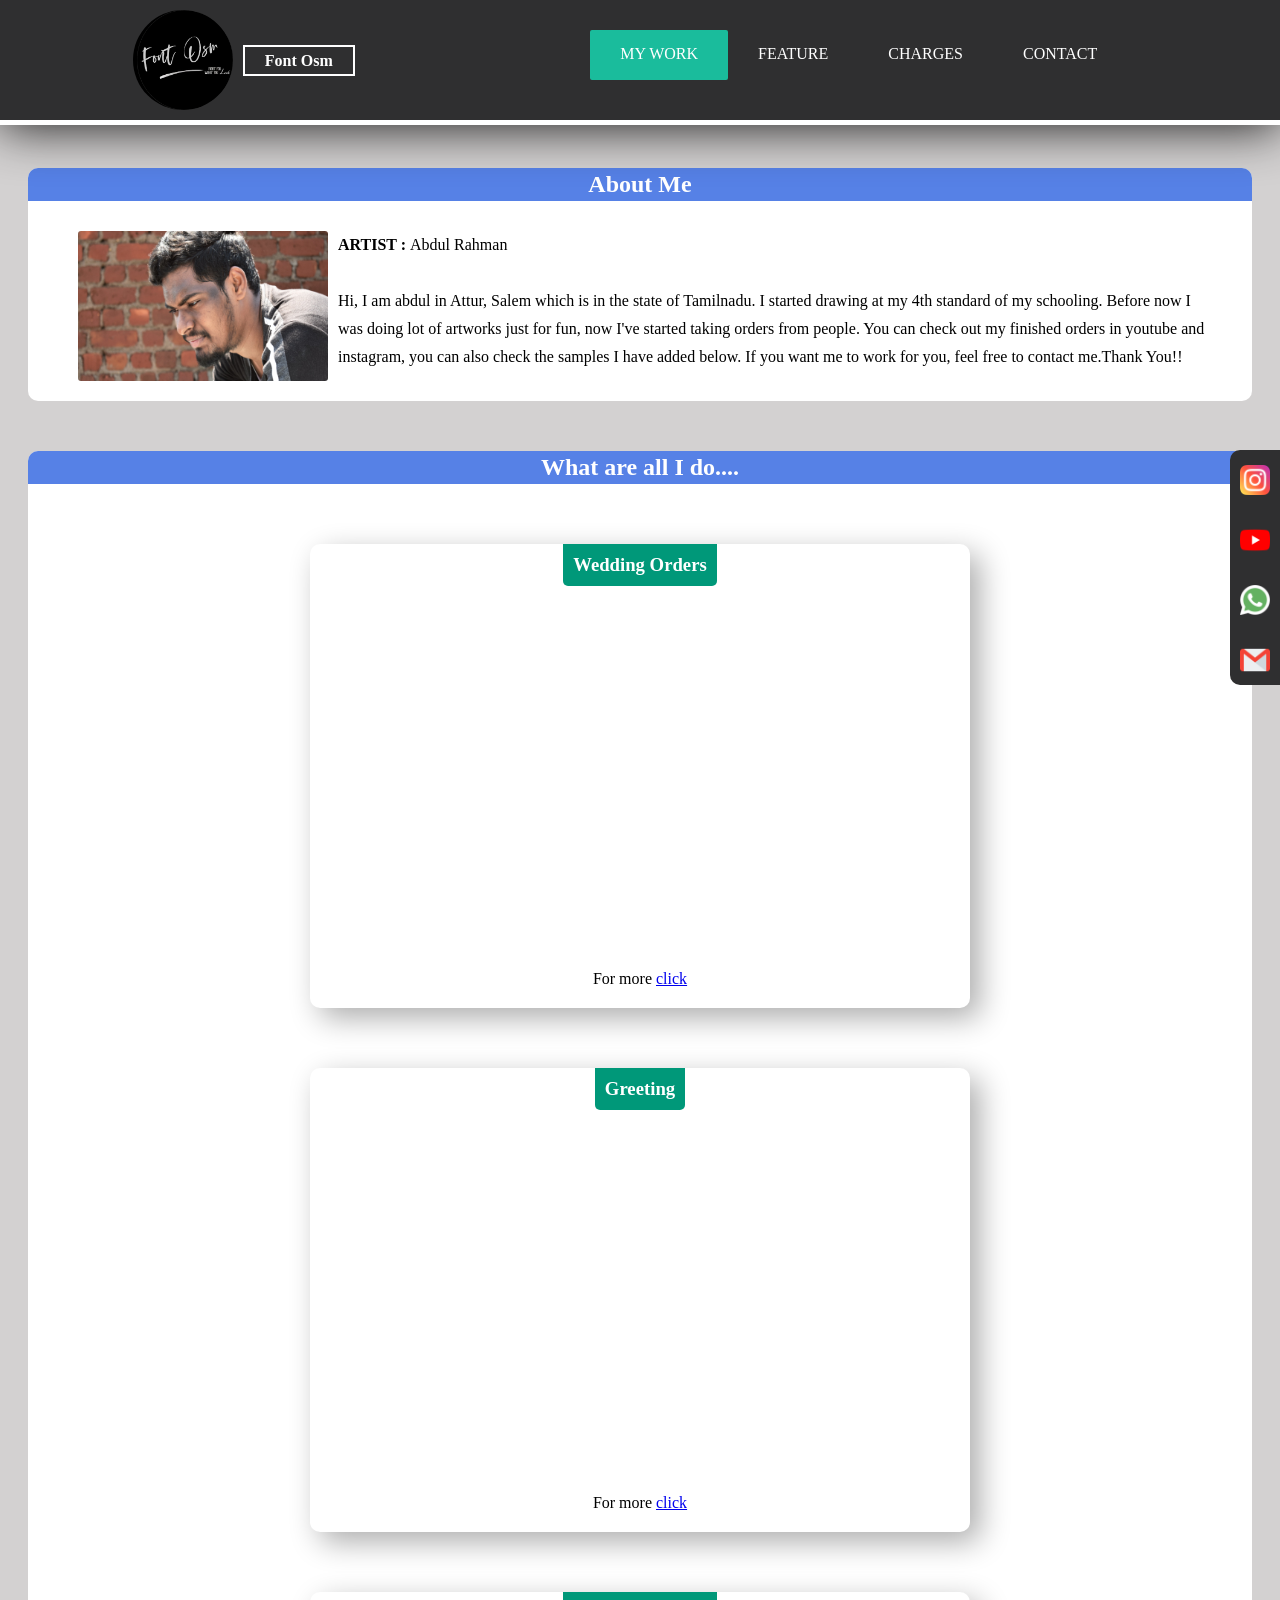
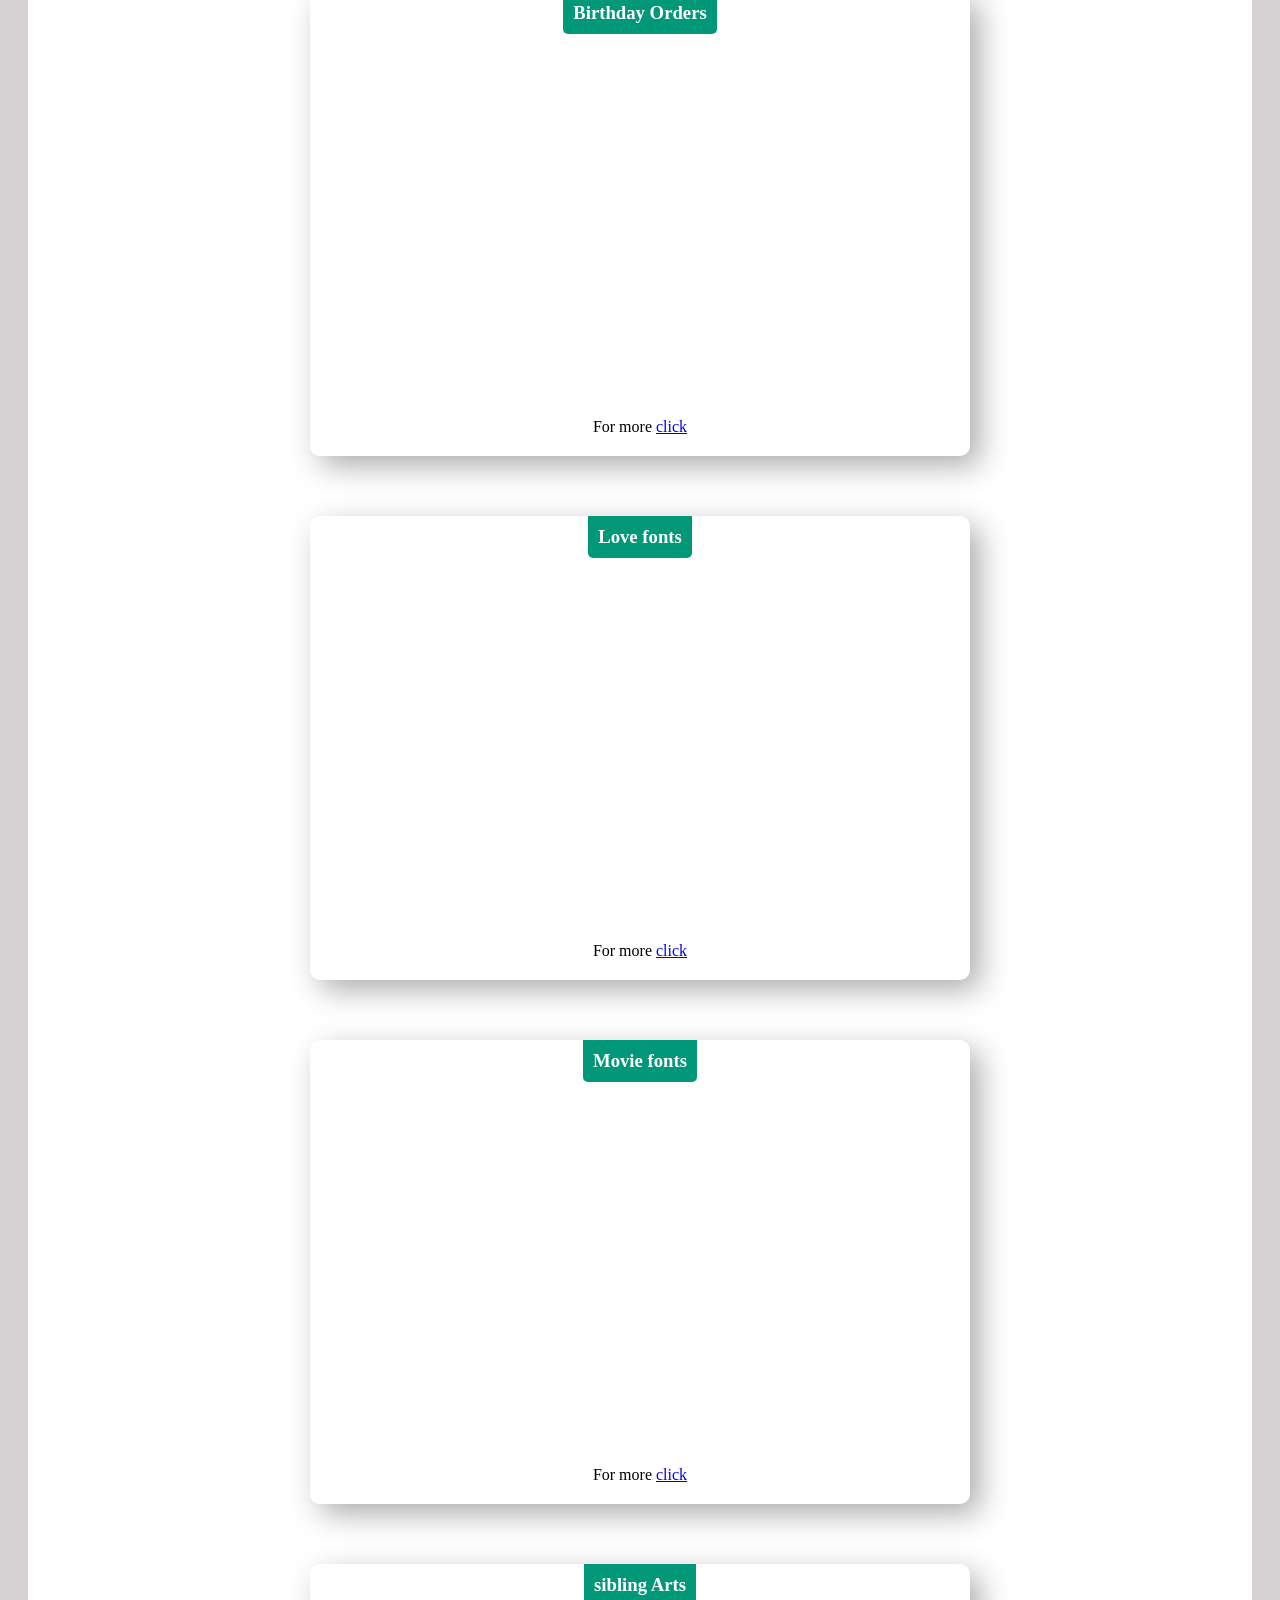
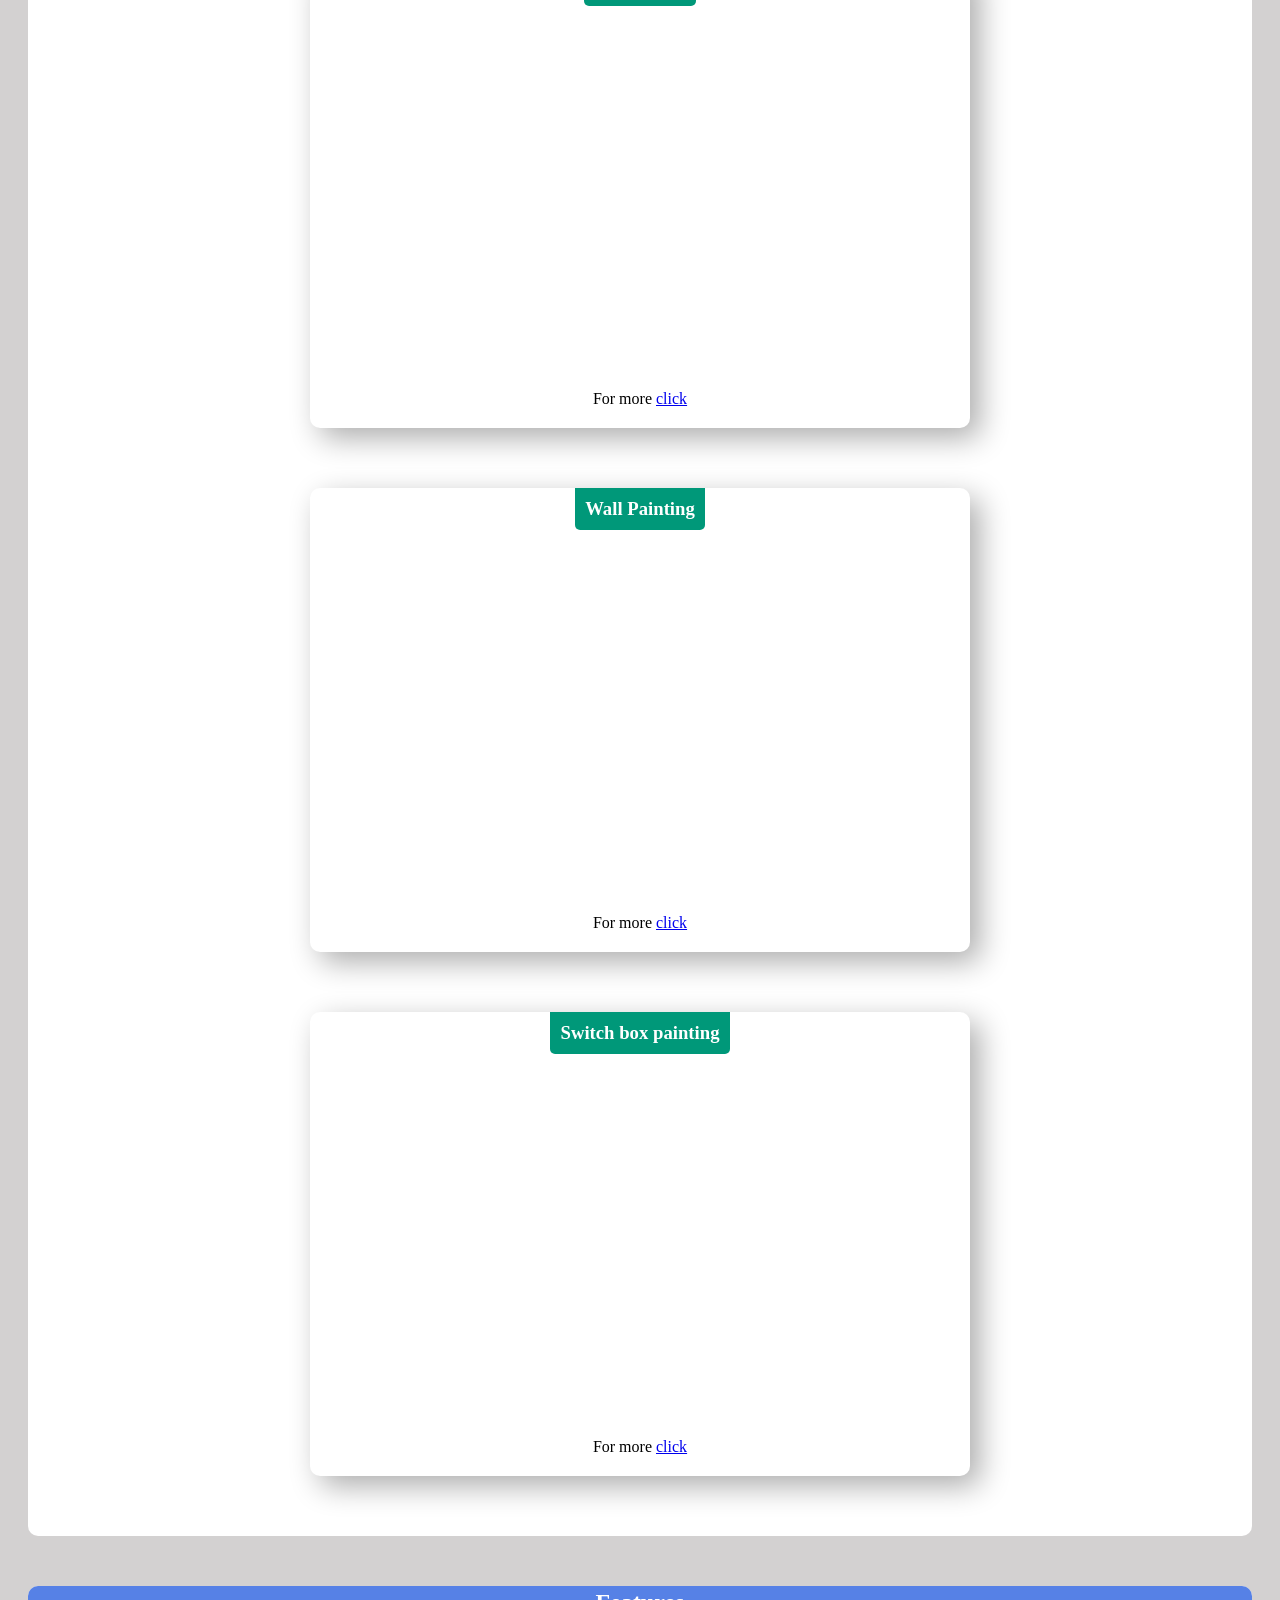
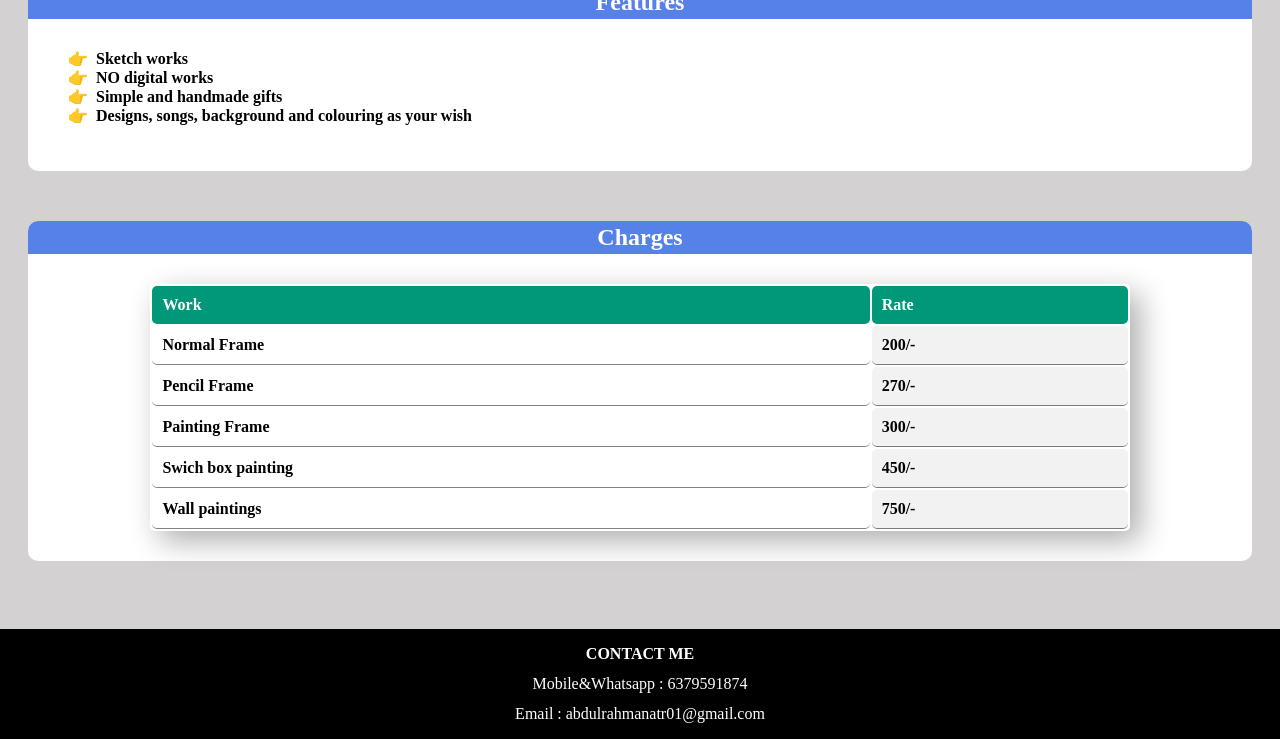
==== index.html @ 5dce62fc "rename from abdul to index" ====
<!DOCTYPE html>
<html>
<head>
	<title>Font Osm</title>
	<link rel="stylesheet" href="style.css">
	<script src="https://ajax.googleapis.com/ajax/libs/jquery/3.5.1/jquery.min.js"></script>
</head>
<body id="work">
	<div class="alert dis">
		<div>
			<span></span>
			<button>OK</button>
		</div>
	</div>
	<script>
		$(document).ready(function(){
			$(".but").click(function(e){
				$(".bc").removeClass("bc")
				$('#'+e.currentTarget.id).addClass("bc");
				window.scroll(0,findPos(document.getElementById("contact")));
			})
			$('#gmail').click(function(){
				$(".alert div span").html("Gmail :&nbsp&nbsp abdulrahmanatr01@gmail.com<br><br>Copy this !!")
				$(".alert").removeClass("dis");
			})
			$('#what').click(function(){
				$(".alert div span").html("Mobile & Whatsapp :&nbsp&nbsp 6379591874<br><br>Copy this !!")
				$(".alert").removeClass("dis");
			})
			$(".alert div button").click(function(){
				$(".alert").addClass("dis");
			})
		})
	</script>
	<div class="media">
		<a href="https://instagram.com/_font_osm?igshid=5krkzk8l59v6" target="_blank"><img src="instagram.png" alt="instagram"></a>
		<a href="https://www.youtube.com/channel/UCBvxYC9TAs7XT85_gP-Wwfg" target="_blank"><img src="youtube.png" alt="youtube"></a>
		<img id="what" src="whatsapp.png" alt="whatsapp">
		<img id="gmail" src="gmail.png" alt="gmail">
	</div>

	<header>
		<div class="logo">
			<img id="logo" src="logo.jpeg" alt="logo">
			<h1><span>Font Osm</span></h1>
		</div>
		<div class="buttons">
			<div id="bt1" class="but bc"><a href="#work">MY WORK</a></div>
			<div id="bt2" class="but"><a href="#feature">FEATURE</a>  </div>
			<div id="bt3"  class="but"><a href="#charge">CHARGES</a>  </div>
			<div id="bt4"  class="but"><a href="#contact">CONTACT</a>  </div>
		</div>
	</header>


	<main>

		<section class="aboutme">
			<h2>About Me</h2>
			<div>
					<img src="abdul (2).jpg" alt="Artist Photo">
					<p>
						<b>ARTIST : </b>Abdul Rahman <br><br>
						Hi, I am abdul in Attur, Salem which is in the state of Tamilnadu. I started drawing at my 4th standard of my schooling.
						Before now I was doing lot of artworks just for fun, now I've started taking orders from people.
						You can check out my finished orders in youtube and instagram, you can also check the samples I have added below.
						If you want me to work for you, feel free to contact me.Thank You!! 
					</p>
			</div>
		</section>
		<section >
			<h2>What are all I do....</h2>
			<div class="container">
				<div class="item">
					<h3>Wedding Orders</h3>
					<iframe width="560" height="315" src="https://www.youtube.com/embed/TEjEClNSwk4" frameborder="0" allow="accelerometer; autoplay; clipboard-write; encrypted-media; gyroscope; picture-in-picture" allowfullscreen></iframe>					
					<br><br> For more <a target="_blank" href="https://www.instagram.com/p/CEmY2ebnfob/?igshid=1swp5zm9d0su4">click</a>
				</div>
				<div class="item">
					<h3>Greeting</h3>
					<iframe width="560" height="315" src="https://www.youtube.com/embed/u_AiV2zxP-Q" frameborder="0" allow="accelerometer; autoplay; clipboard-write; encrypted-media; gyroscope; picture-in-picture" allowfullscreen></iframe>	
					<br><br> For more <a target="_blank" href="https://www.instagram.com/p/CEmY2ebnfob/?igshid=1swp5zm9d0su4">click</a>
				</div>
			</div>
			<div class="container">
				<div class="item">
					<h3>Birthday Orders</h3>
					<iframe width="560" height="315" src="https://www.youtube.com/embed/h8FqROS6c98" frameborder="0" allow="accelerometer; autoplay; clipboard-write; encrypted-media; gyroscope; picture-in-picture" allowfullscreen></iframe>					
					<br><br> For more <a target="_blank" href="https://www.instagram.com/p/CEjz1q0nkbB/?igshid=nspqopoacwvj">click</a>
				</div>
				<div class="item">
					<h3>Love fonts</h3>
					<iframe width="560" height="315" src="https://www.youtube.com/embed/qi2e7nZ7gi4" frameborder="0" allow="accelerometer; autoplay; clipboard-write; encrypted-media; gyroscope; picture-in-picture" allowfullscreen></iframe>					
					<br><br> For more <a target="_blank" href="https://www.instagram.com/p/CCgQpNynmV1/?igshid=72ekzkf125h6">click</a>
				</div>
			</div>
			<div class="container">
				<div class="item">
					<h3>Movie fonts</h3>
					<iframe width="560" height="315" src="https://www.youtube.com/embed/qDicQcHCVjU" frameborder="0" allow="accelerometer; autoplay; clipboard-write; encrypted-media; gyroscope; picture-in-picture" allowfullscreen></iframe>					<br><br> For more <a target="_blank" href="https://www.instagram.com/p/CCi2D6Wnnv6/?igshid=6vksrb2ubz48">click</a>
				</div>
				<div class="item">
					<h3>sibling Arts</h3>
					<iframe width="560" height="315" src="https://www.youtube.com/embed/uxFQX-EGIeE" frameborder="0" allow="accelerometer; autoplay; clipboard-write; encrypted-media; gyroscope; picture-in-picture" allowfullscreen></iframe>					
					<br><br> For more <a target="_blank" href="https://www.instagram.com/p/CDY-FQ7nJK_/?igshid=9a664v1s5i1m">click</a>

				</div>
			</div>
			<div class="container">
				<div class="item">
					<h3>Wall Painting</h3>
					<iframe width="560" height="315" src="https://www.youtube.com/embed/yvg9wwJkZjc" frameborder="0" allow="accelerometer; autoplay; clipboard-write; encrypted-media; gyroscope; picture-in-picture" allowfullscreen></iframe>					
					<br><br> For more <a target="_blank" href="https://www.instagram.com/p/CCQ1XK9nZ7g/?igshid=4q8b9bzg35si">click</a>
				</div>
				<div class="item">
					<h3>Switch box painting</h3>
					<iframe width="560" height="315" src="https://www.youtube.com/embed/vFg6_QHe_pQ" frameborder="0" allow="accelerometer; autoplay; clipboard-write; encrypted-media; gyroscope; picture-in-picture" allowfullscreen></iframe>
					<br><br> For more <a id="feature" target="_blank" href="https://www.instagram.com/p/CCTbkfCHL58/?igshid=1t13makybt9mn">click</a>
				</div>
			</div>
		</section>
		<section>
			<h2>Features</h2>
			<ul>
				<li>👉&nbsp&nbspSketch works </li>
				<li>👉&nbsp&nbspNO digital works <br></li>
				<li>👉&nbsp&nbspSimple and handmade gifts</li>
				<li>👉&nbsp&nbspDesigns, songs, background and colouring as your wish</li>				
			</ul>
		</section>
		<section id="charge">
			<h2>Charges</h2>
			
			<table>
				<thead>
					<tr>
						<th>Work</th>
						<th>Rate</th>
					</tr>
				</thead>
				<tbody>	
					<tr>
						<td>Normal Frame</td>
						<td>200/-</td>
					</tr>
					<tr>
						<td>Pencil Frame</td>
						<td>270/-</td>
					</tr>
					<tr>
						<td>Painting Frame</td>
						<td>300/-</td>
					</tr>
					<tr>
						<td>Swich box painting</td>
						<td>450/-</td>
					</tr>
					<tr>
						<td>Wall paintings</td>
						<td>750/-</td>
					</tr>	
				</tbody>
			</table>
		</section>
	</main>
	
	<footer id="contact">
		<b>CONTACT ME</b>
		<br>Mobile&Whatsapp : 6379591874
		<br>Email : abdulrahmanatr01@gmail.com
	</footer>
</body>
</html>
---- style.css ----
html{
    position: relative; 
}
body{
    padding: 20px;
    background-color:rgb(211, 209, 209);
    height: 100%;
}
header{
    background-color : rgb(47, 47, 48);
    position:fixed;
    padding:0 20px 10px;
    z-index: 1;
    top: 0;
    left: 0;
    right: 0;
    border-bottom: white 5px solid;
    border-radius:0px;
    box-shadow: 0 2px 50px rgb(27, 26, 26);
    display: flex;
    justify-content: space-around;
}
header h1{
    display: inline-block;
    color:white;
    margin:0;
}
header h1 span{
    border: 2px solid white;
    padding: 5px 20px;
    font-size:16px;
    margin:0;
}
.but a{
    text-decoration:none;
    color:white;
}
.but{
    padding: 15px 30px 0px 30px;
    border-radius: 2px;
}

.bc{
    background-color: #1abc9c;
}
.buttons{
    display: flex;
    justify-content: top;
    padding:30px;
    flex-wrap: wrap;
}
#logo{
    display: inline-block;
    width: 100px;
    height: 100px;
    border-radius: 100px;
}
.logo{
    text-align:center;
    display:flex;
    justify-content: space-around;
    align-items: center;
}
.alert{
    position:fixed;
    top: 0;
    left: 0;
    height: 100%;
    width: 100%;
    z-index: 2;
    background-color:rgba(2, 2, 2, 0.8);
}
.dis{
    display: none;
}
.alert div{
    height: 100px;
    width: 300px;
    padding: 50px;
    position: relative;
    top: 40vh;
    border-radius: 10px;
    background-color:white;
    margin: 0 auto;
    overflow: hidden;
}
.alert div button{
    position: absolute;
    cursor: pointer;
    padding:15px;
    color: white;
    bottom:0;
    left: 0;
    width:100%;
    border: none;
    background-color: rgb(7, 62, 242);
}
.aboutme{
    min-height: 150px;
}
.aboutme div{
    padding:0 40px;
    font-family: 'Times New Roman', Times, serif;
}
.aboutme p{
    line-height: 28px;
    margin:0;
}
.aboutme img{
    border-radius:3px;
    height: 150px;
    width: 250px;
    float: left;
    margin: 0 10px 10px;
}
.media{
    background-color:  rgb(47, 47, 48);
    padding: 5px 0 10px;
    display: inline-block;
    position:fixed;
    right: 0;
    top:50vh;
    border-radius: 10px 0 0 10px;
    text-align:center;
}
.media a, .media img{
    display:block;
    margin-bottom:30px;
    cursor: pointer;
}
.media img:last-of-type{
    margin-bottom:0;
}

h2{
    font-family: "Comic Sans MS";
    color: white;
    text-align: center;
    margin-bottom: 30px;
    background-color: rgb(86, 129, 230);
    border-radius: 10px 10px 0 0;
    padding:3px;
}
main{
    margin: 140px 0 150px 0;
}
.container{
    display: flex;
    flex-wrap: wrap;
    justify-content: space-around;
    
}
.item{
    background-color: white;
    border-radius: 10px;
    padding: 3px 50px 20px;
    box-shadow: 10px 10px 30px rgb(173, 173, 173);
    margin: 30px;
    text-align: center;
    overflow: hidden;
}
h3{
    border-radius: 0 0 5px 5px;
    color:white;
    text-align: center;
    padding: 10px;
    margin: 0 0 30px 0;
    position: relative;
    display: inline-block;
    top:-3px;
    z-index: 0;
    font-weight: 900;
    background-color:#009879;			
}
section{
    background-color: white;
    padding-bottom: 30px;
    border-radius:10px;
    margin-top: 50px;
}
img{
    height: 30px;
    width: 30px;
    margin: 10px 10px 0;
}
ul li{
    list-style: none outside;
    font-weight: 550;
}
iframe{
    display:block;
}
table{
    box-shadow: 10px 10px 30px rgb(173, 173, 173);
    width:80%;
    margin:auto auto;
    border-radius:5px;
}
td,th{
    text-align:left;
    border-bottom:solid 1px rgba(7, 6, 6,0.5);
    padding:10px;
    border-radius:5px;
    font-weight: bold;
}
th{
    color: white;
    background-color:#009879;
    border:0;
}
td:nth-of-type(even){
    background-color:rgba(128, 128, 128,0.1);
}

footer{
    color:white;
    width: 100%;
    background-color:black;
    text-align:center;
    position: absolute;
    line-height: 30px;
    bottom: 0px;
    left: 0px;
    padding: 10px 0;
}
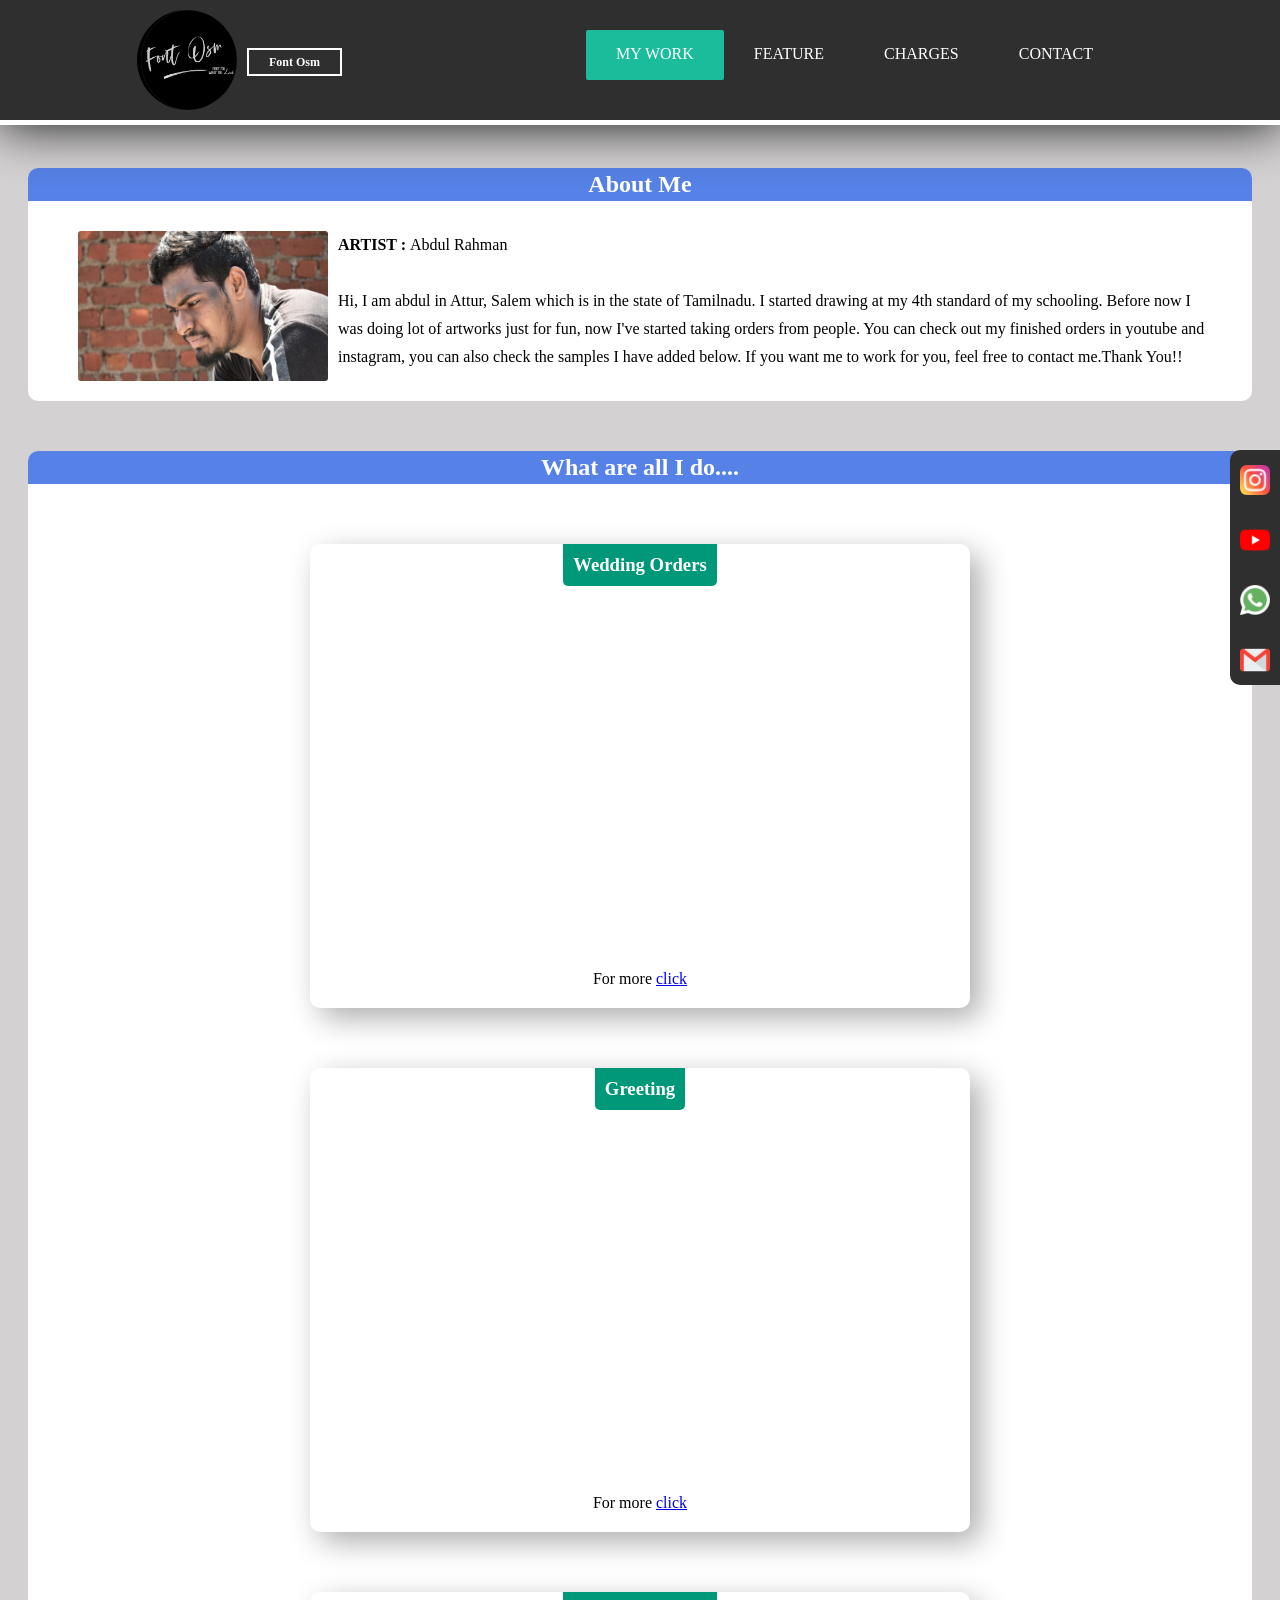
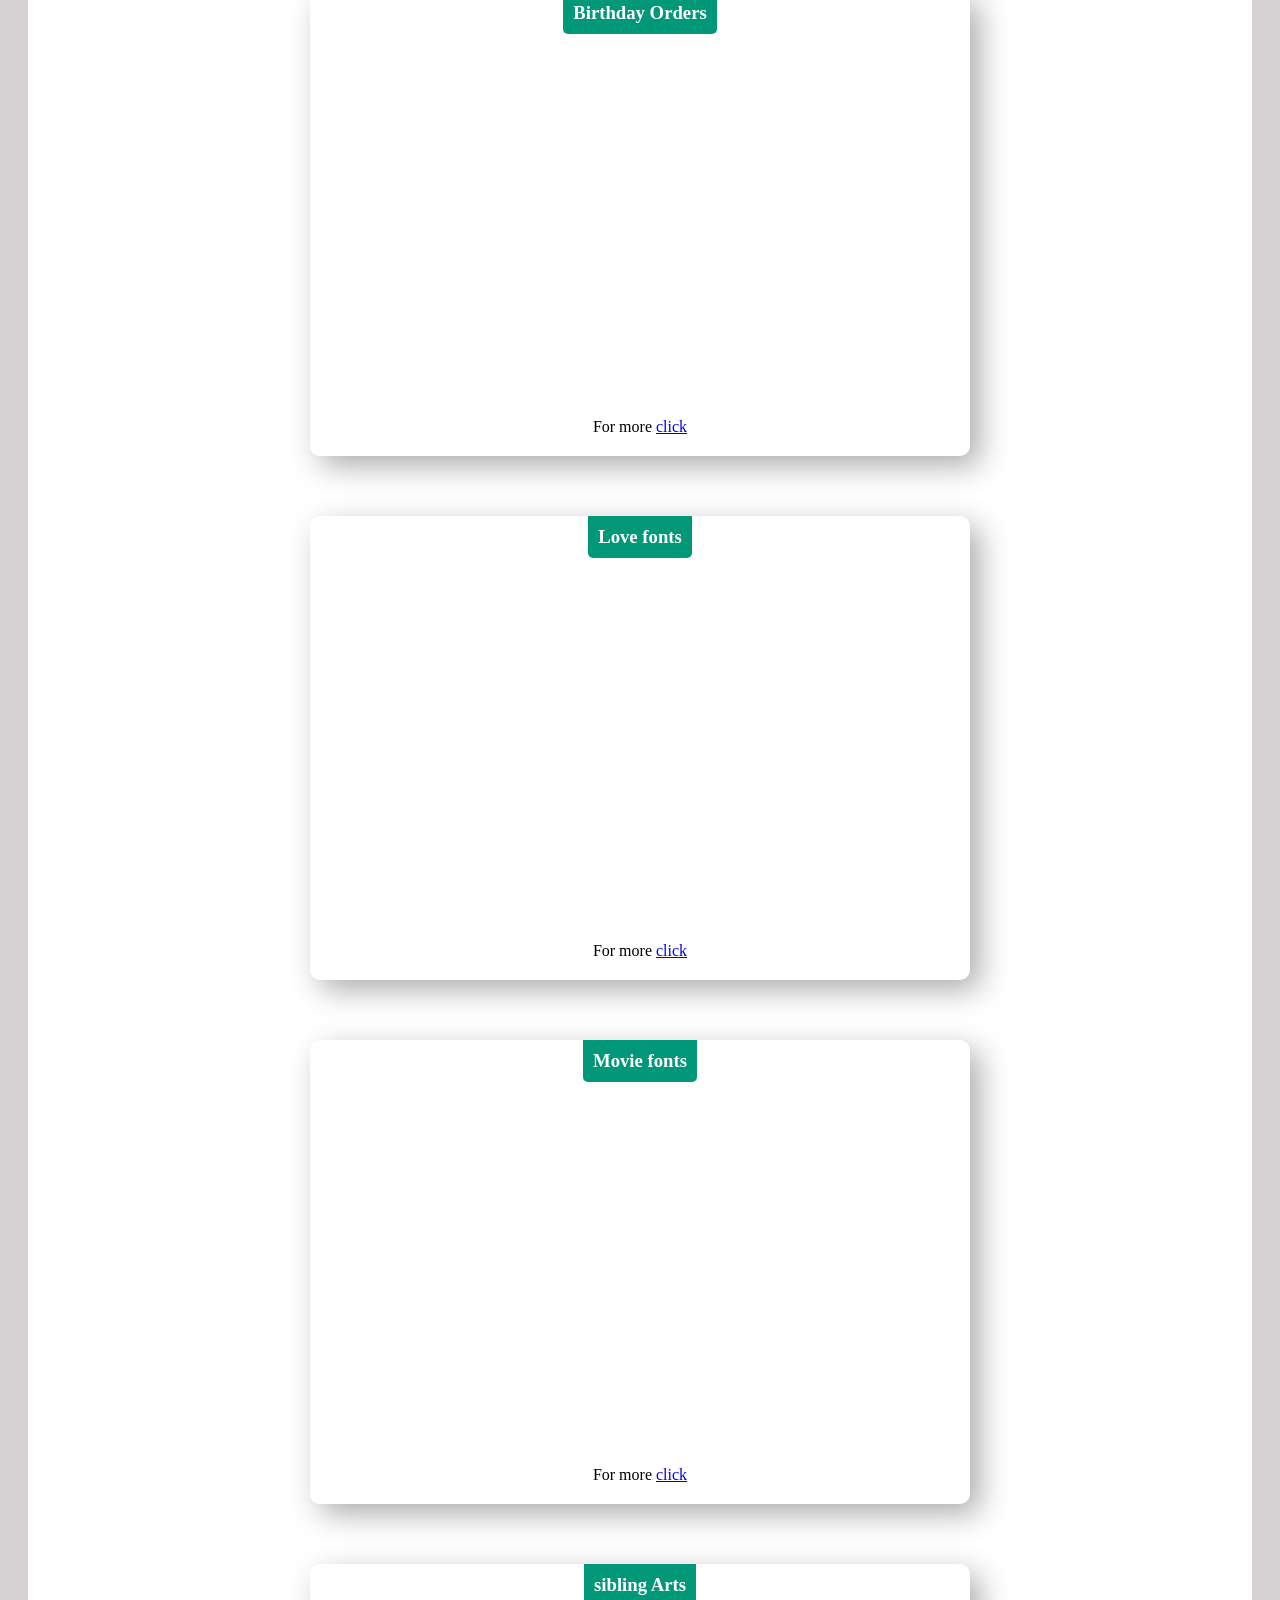
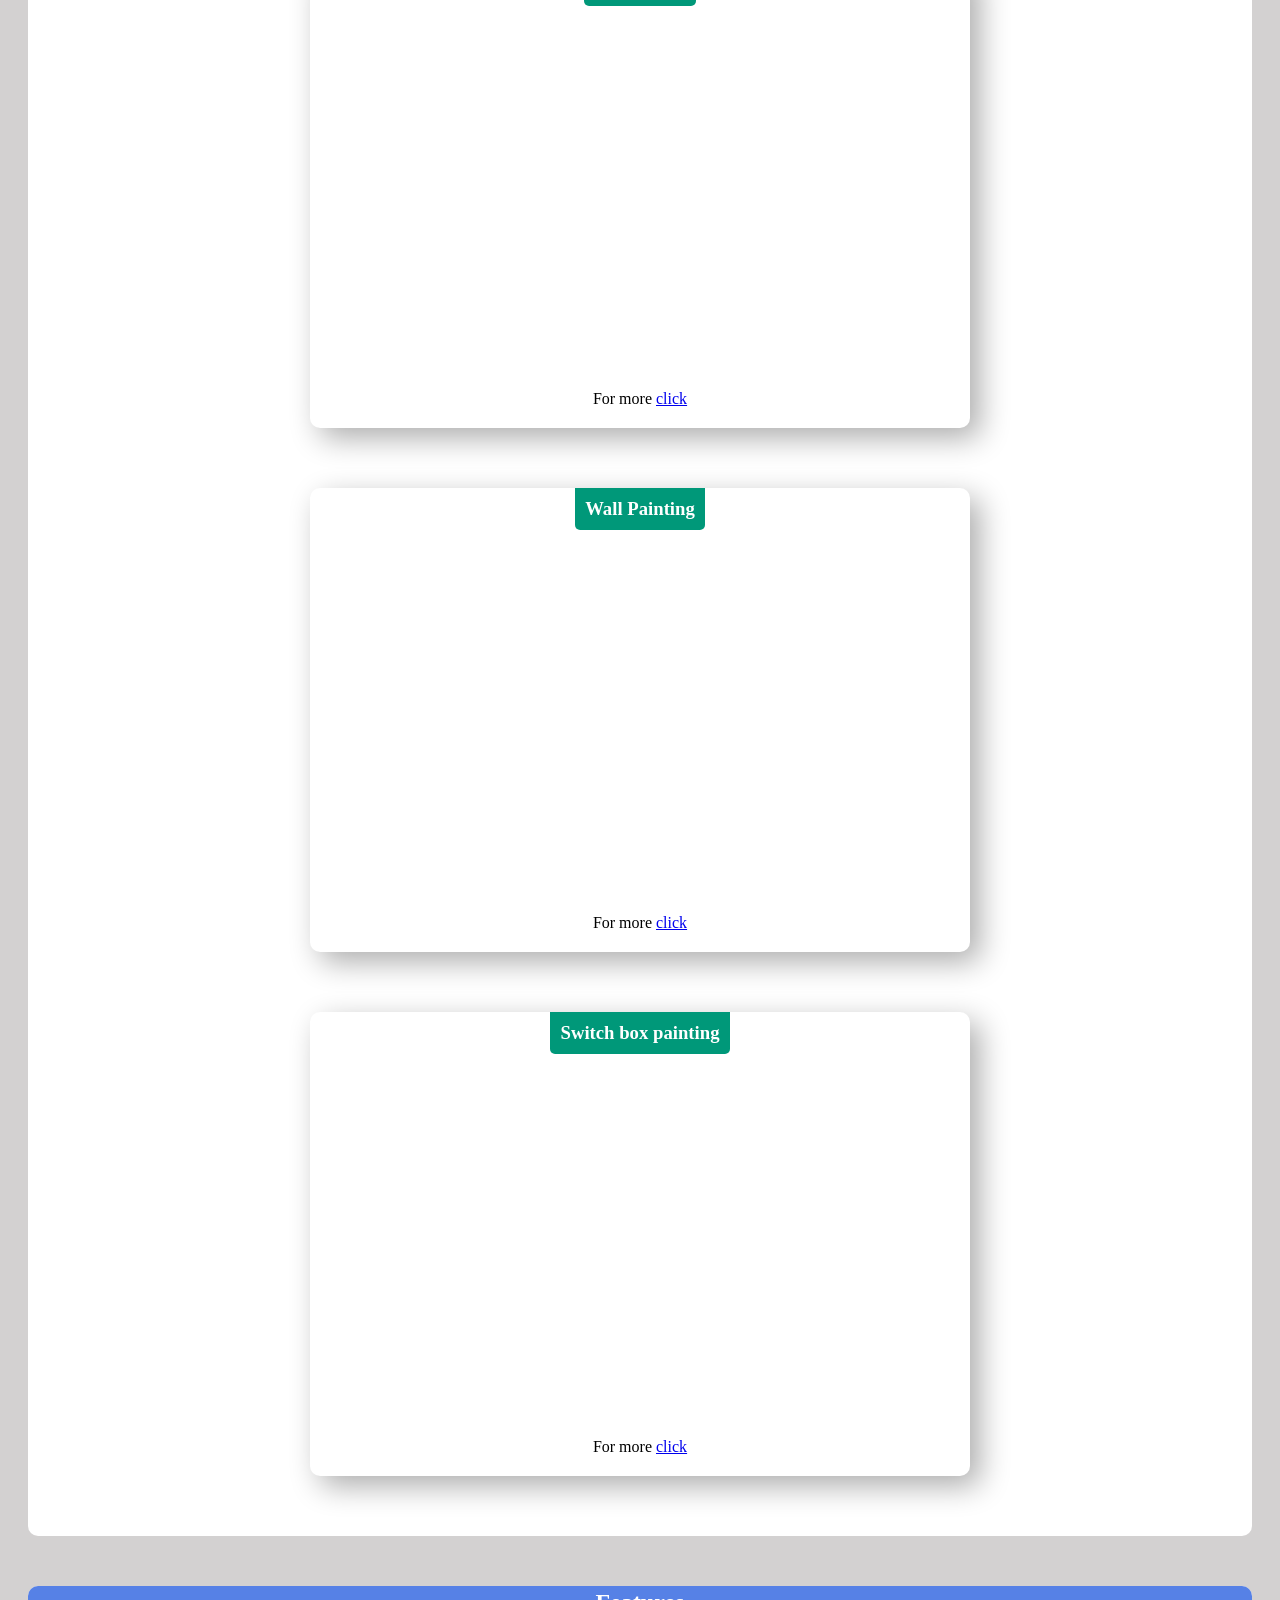
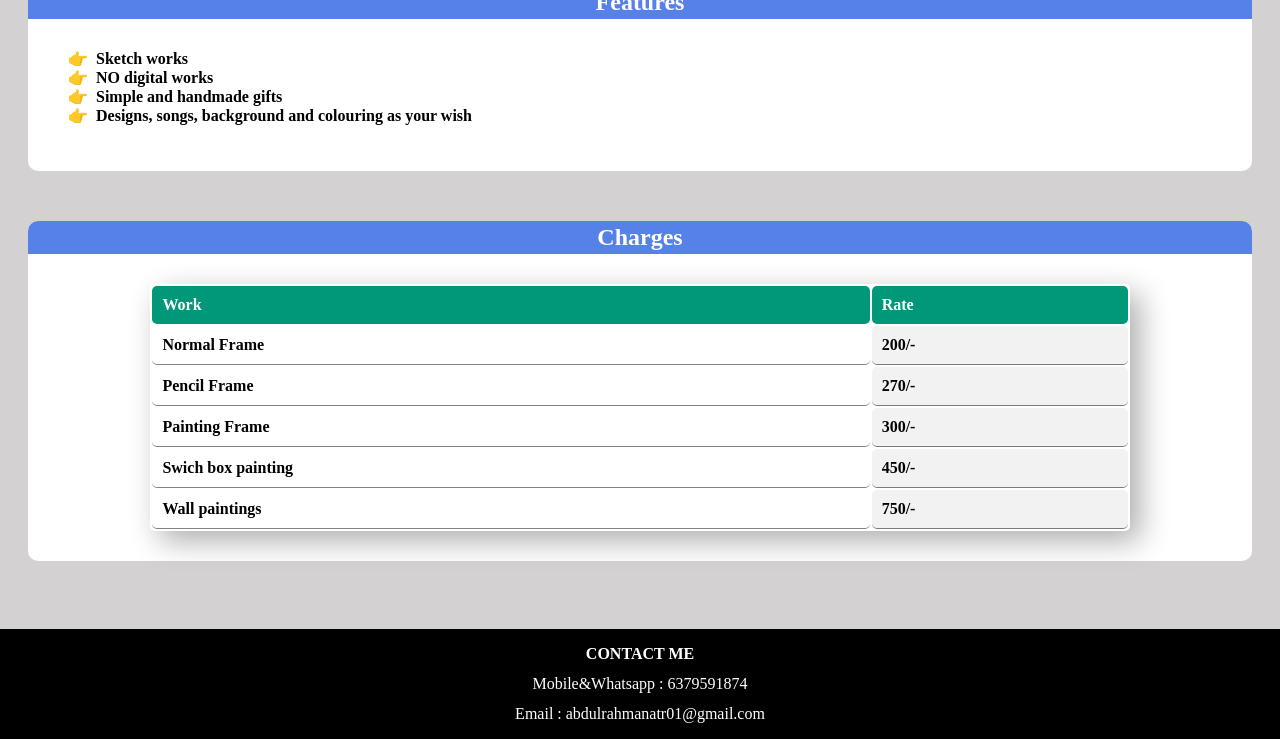
==== commit 137ad6e3: "attaching wall painting video" ====
--- a/index.html
+++ b/index.html
@@ -109,8 +109,7 @@
 			<div class="container">
 				<div class="item">
 					<h3>Wall Painting</h3>
-					<iframe width="560" height="315" src="https://www.youtube.com/embed/yvg9wwJkZjc" frameborder="0" allow="accelerometer; autoplay; clipboard-write; encrypted-media; gyroscope; picture-in-picture" allowfullscreen></iframe>					
-					<br><br> For more <a target="_blank" href="https://www.instagram.com/p/CCQ1XK9nZ7g/?igshid=4q8b9bzg35si">click</a>
+<iframe width="560" height="315" src="https://www.youtube.com/embed/EMBEqi4ErgQ" frameborder="0" allow="accelerometer; autoplay; clipboard-write; encrypted-media; gyroscope; picture-in-picture" allowfullscreen></iframe>					<br><br> For more <a target="_blank" href="https://www.instagram.com/p/CCQ1XK9nZ7g/?igshid=4q8b9bzg35si">click</a>
 				</div>
 				<div class="item">
 					<h3>Switch box painting</h3>
--- a/style.css
+++ b/style.css
@@ -28,7 +28,7 @@
 header h1 span{
     border: 2px solid white;
     padding: 5px 20px;
-    font-size:16px;
+    font-size:12px;
     margin:0;
 }
 .but a{
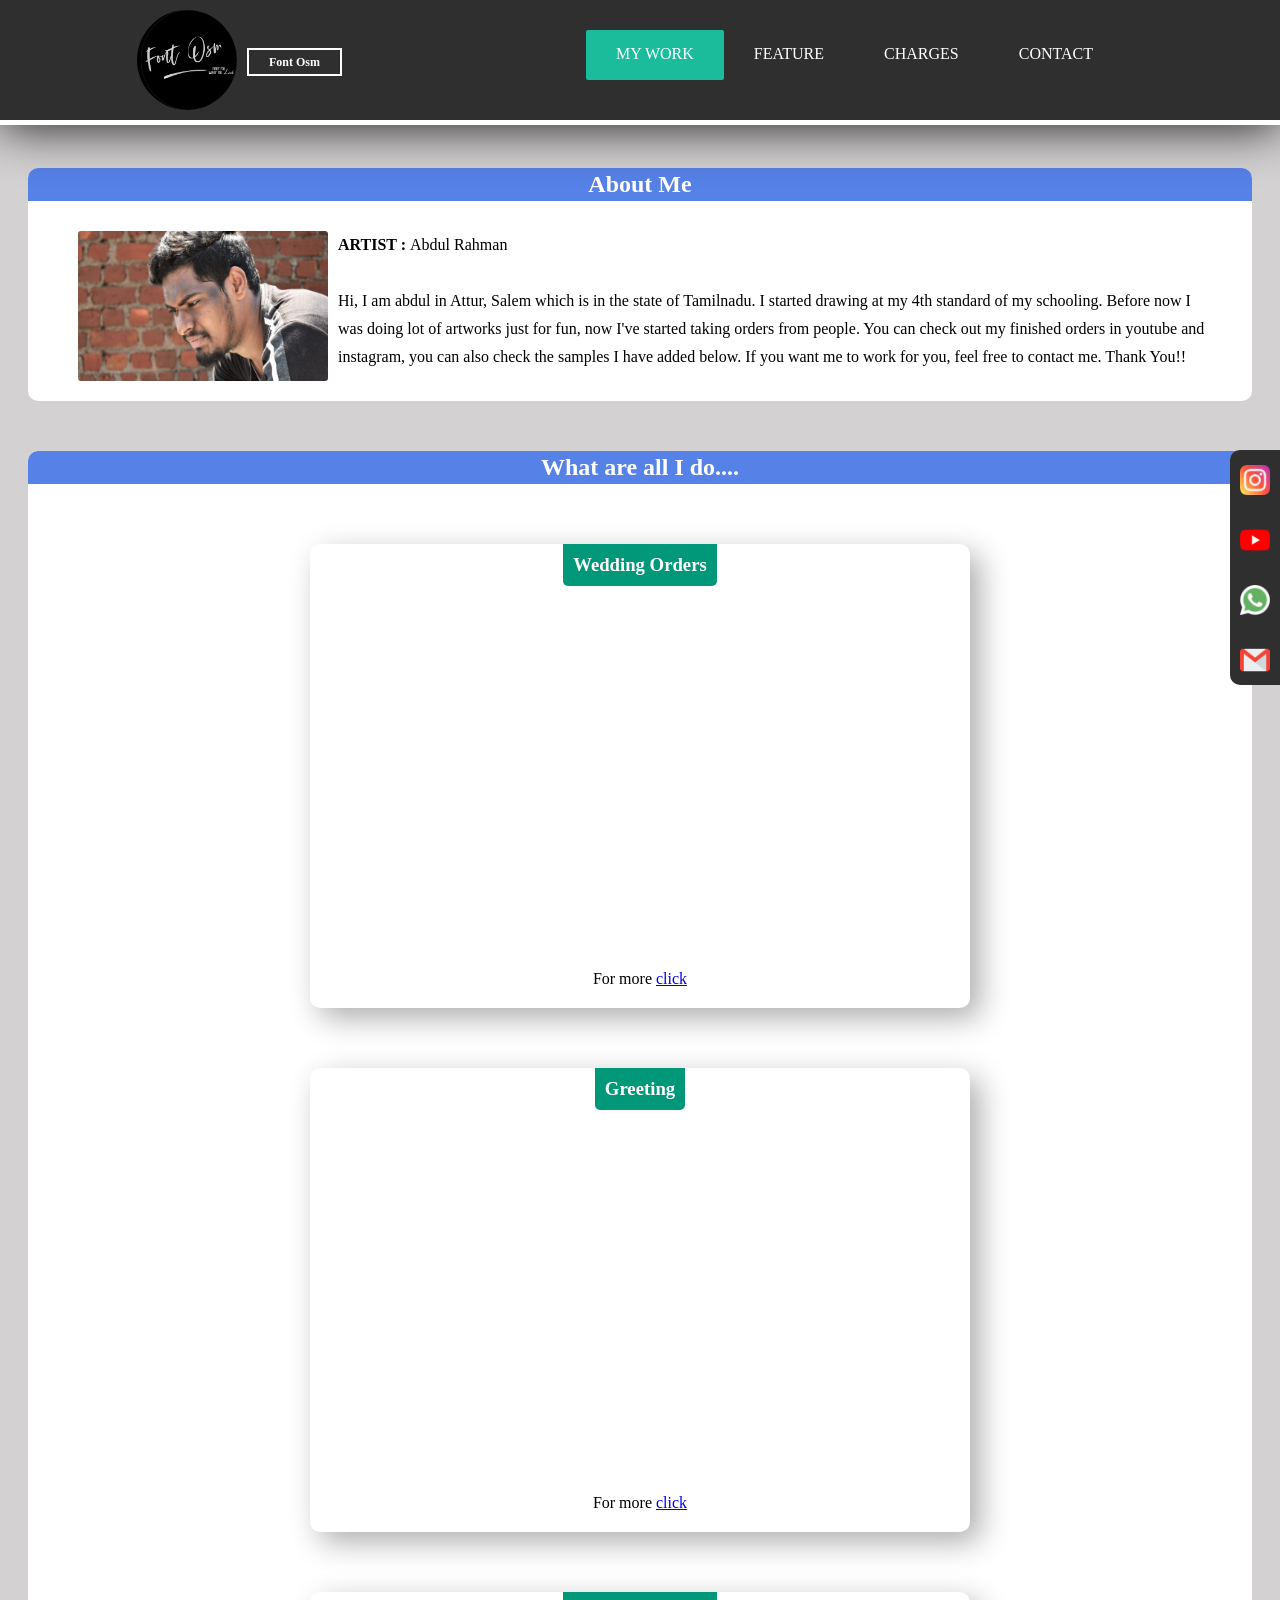
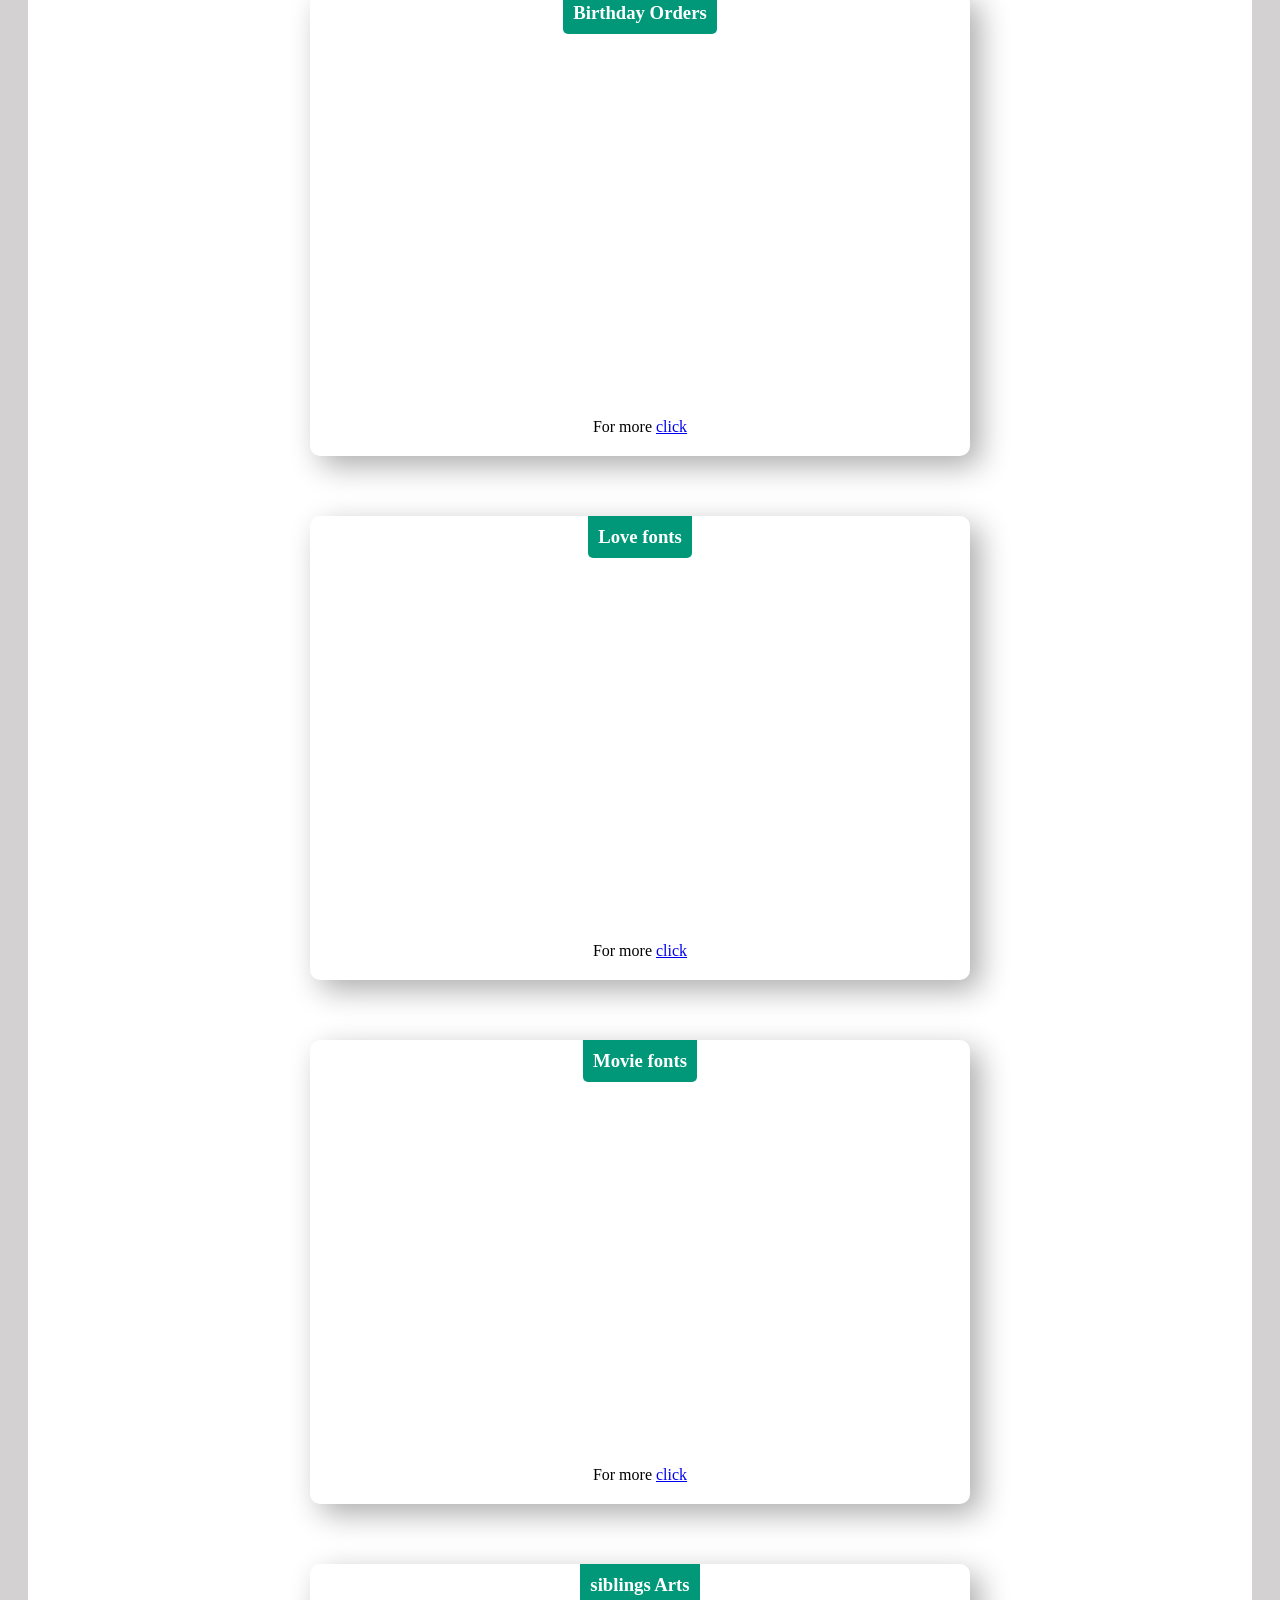
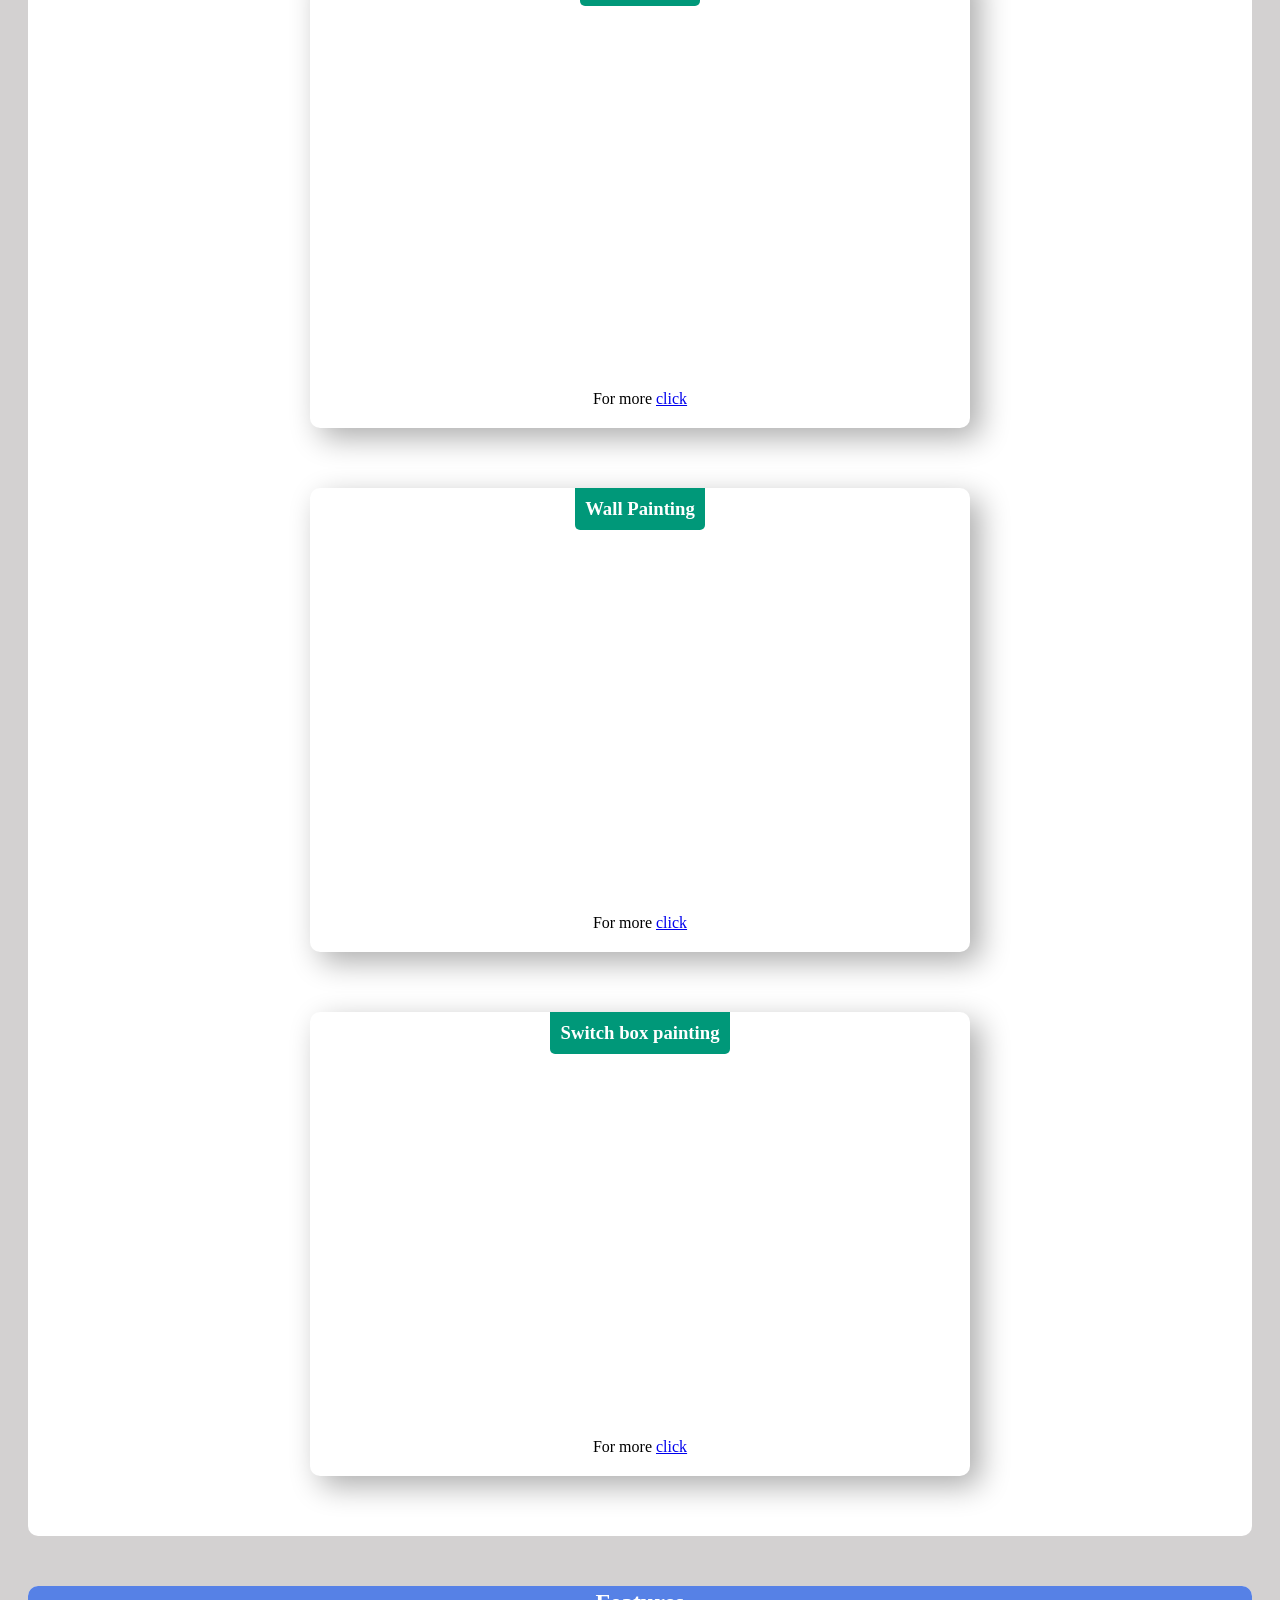
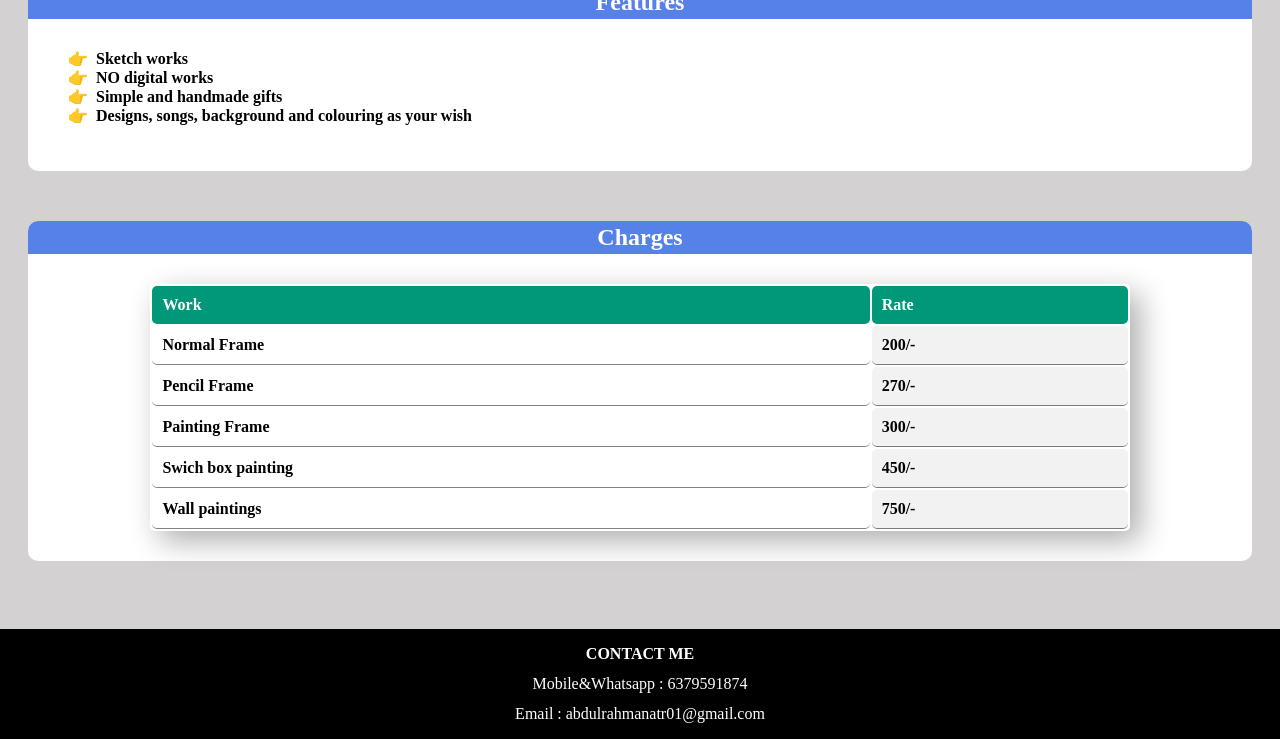
==== commit 8c758f48: "Update index.html Updating the instagram links" ====
--- a/index.html
+++ b/index.html
@@ -64,7 +64,7 @@
 						Hi, I am abdul in Attur, Salem which is in the state of Tamilnadu. I started drawing at my 4th standard of my schooling.
 						Before now I was doing lot of artworks just for fun, now I've started taking orders from people.
 						You can check out my finished orders in youtube and instagram, you can also check the samples I have added below.
-						If you want me to work for you, feel free to contact me.Thank You!! 
+						If you want me to work for you, feel free to contact me. Thank You!! 
 					</p>
 			</div>
 		</section>
@@ -74,12 +74,12 @@
 				<div class="item">
 					<h3>Wedding Orders</h3>
 					<iframe width="560" height="315" src="https://www.youtube.com/embed/TEjEClNSwk4" frameborder="0" allow="accelerometer; autoplay; clipboard-write; encrypted-media; gyroscope; picture-in-picture" allowfullscreen></iframe>					
-					<br><br> For more <a target="_blank" href="https://www.instagram.com/p/CEmY2ebnfob/?igshid=1swp5zm9d0su4">click</a>
+					<br><br> For more <a target="_blank" href="https://www.instagram.com/p/CDG-JOynx-p/?igshid=qeefd51ab6zi">click</a>
 				</div>
 				<div class="item">
 					<h3>Greeting</h3>
 					<iframe width="560" height="315" src="https://www.youtube.com/embed/u_AiV2zxP-Q" frameborder="0" allow="accelerometer; autoplay; clipboard-write; encrypted-media; gyroscope; picture-in-picture" allowfullscreen></iframe>	
-					<br><br> For more <a target="_blank" href="https://www.instagram.com/p/CEmY2ebnfob/?igshid=1swp5zm9d0su4">click</a>
+					<br><br> For more <a target="_blank" href="https://www.instagram.com/p/CDjY5G9DrRe/?igshid=8o8ztkn43l0j">click</a>
 				</div>
 			</div>
 			<div class="container">
@@ -97,12 +97,12 @@
 			<div class="container">
 				<div class="item">
 					<h3>Movie fonts</h3>
-					<iframe width="560" height="315" src="https://www.youtube.com/embed/qDicQcHCVjU" frameborder="0" allow="accelerometer; autoplay; clipboard-write; encrypted-media; gyroscope; picture-in-picture" allowfullscreen></iframe>					<br><br> For more <a target="_blank" href="https://www.instagram.com/p/CCi2D6Wnnv6/?igshid=6vksrb2ubz48">click</a>
+					<iframe width="560" height="315" src="https://www.youtube.com/embed/qDicQcHCVjU" frameborder="0" allow="accelerometer; autoplay; clipboard-write; encrypted-media; gyroscope; picture-in-picture" allowfullscreen></iframe>					<br><br> For more <a target="_blank" href="https://www.instagram.com/p/CClalpVn9il/?igshid=jb5ud2t0z93p">click</a>
 				</div>
 				<div class="item">
-					<h3>sibling Arts</h3>
+					<h3>siblings Arts</h3>
 					<iframe width="560" height="315" src="https://www.youtube.com/embed/uxFQX-EGIeE" frameborder="0" allow="accelerometer; autoplay; clipboard-write; encrypted-media; gyroscope; picture-in-picture" allowfullscreen></iframe>					
-					<br><br> For more <a target="_blank" href="https://www.instagram.com/p/CDY-FQ7nJK_/?igshid=9a664v1s5i1m">click</a>
+					<br><br> For more <a target="_blank" href="https://www.instagram.com/p/CCYjcLVn2Aq/?igshid=d79hvu4kycus">click</a>
 
 				</div>
 			</div>
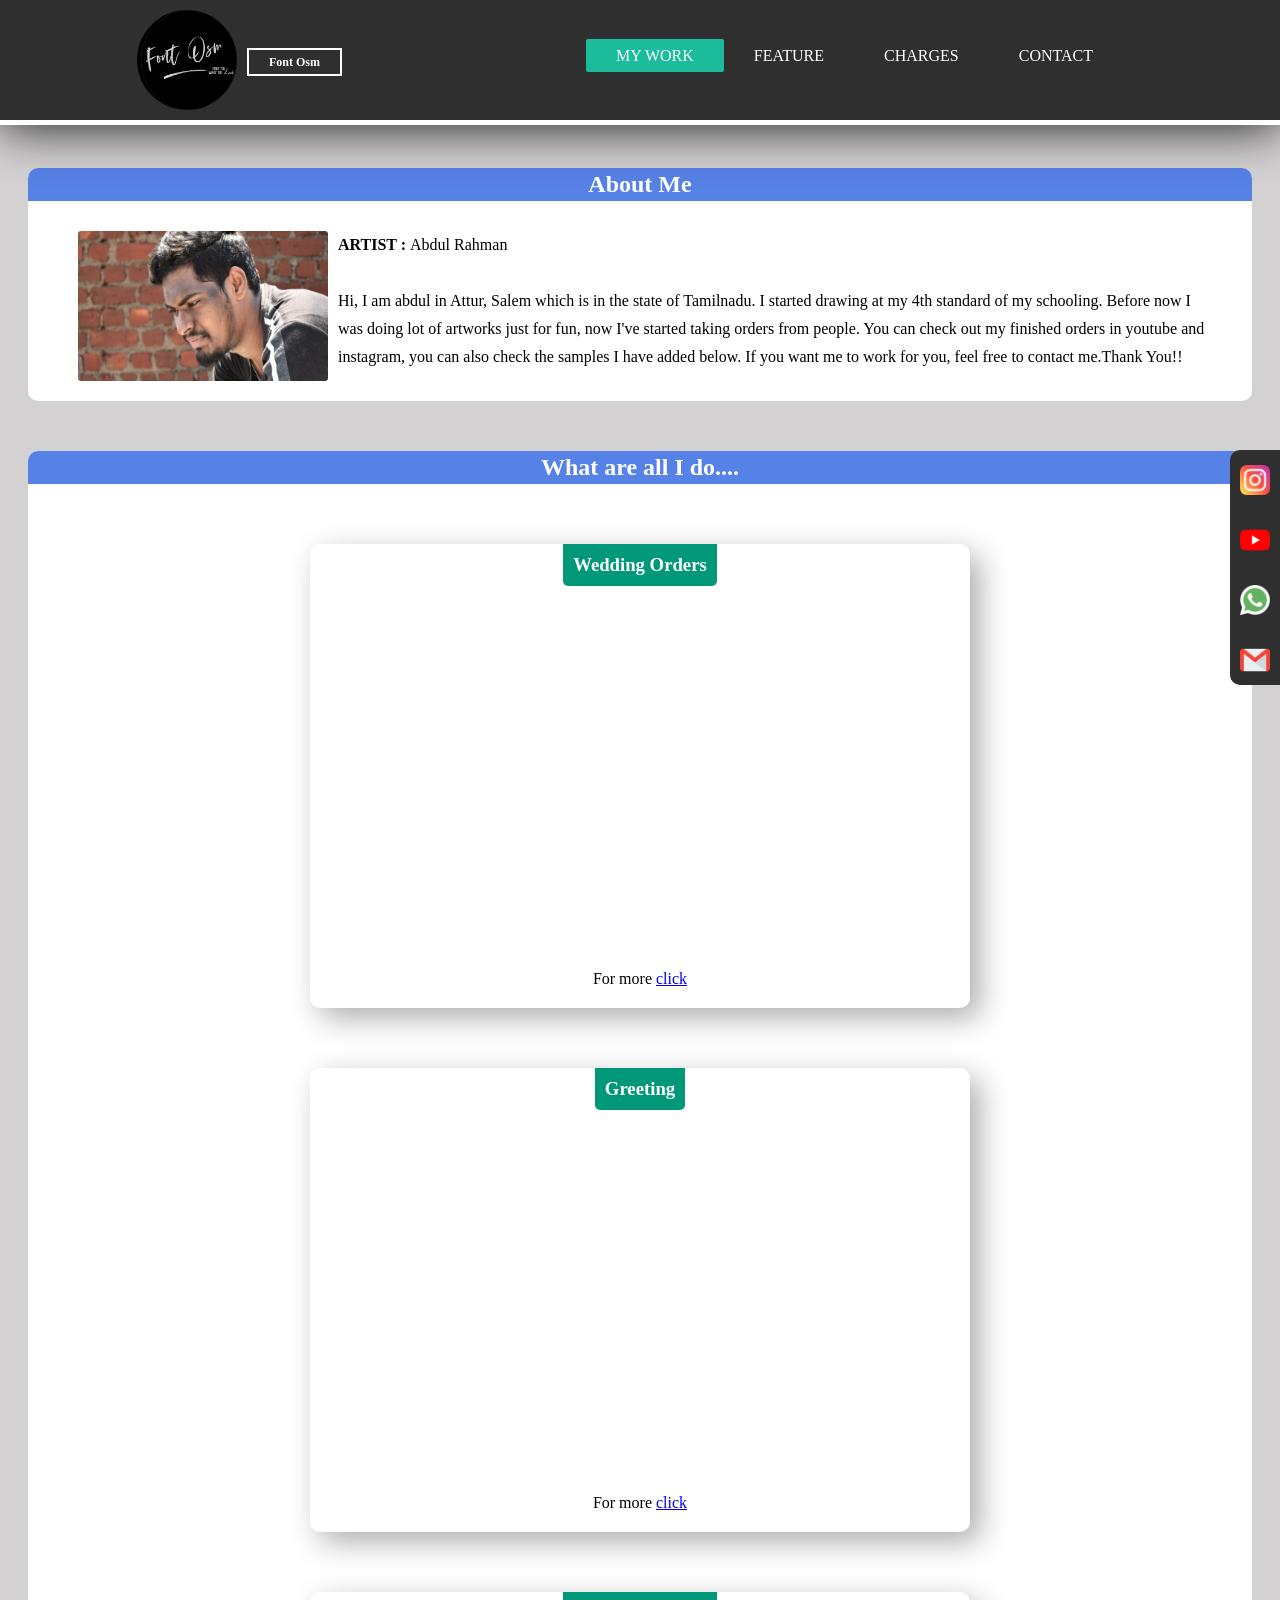
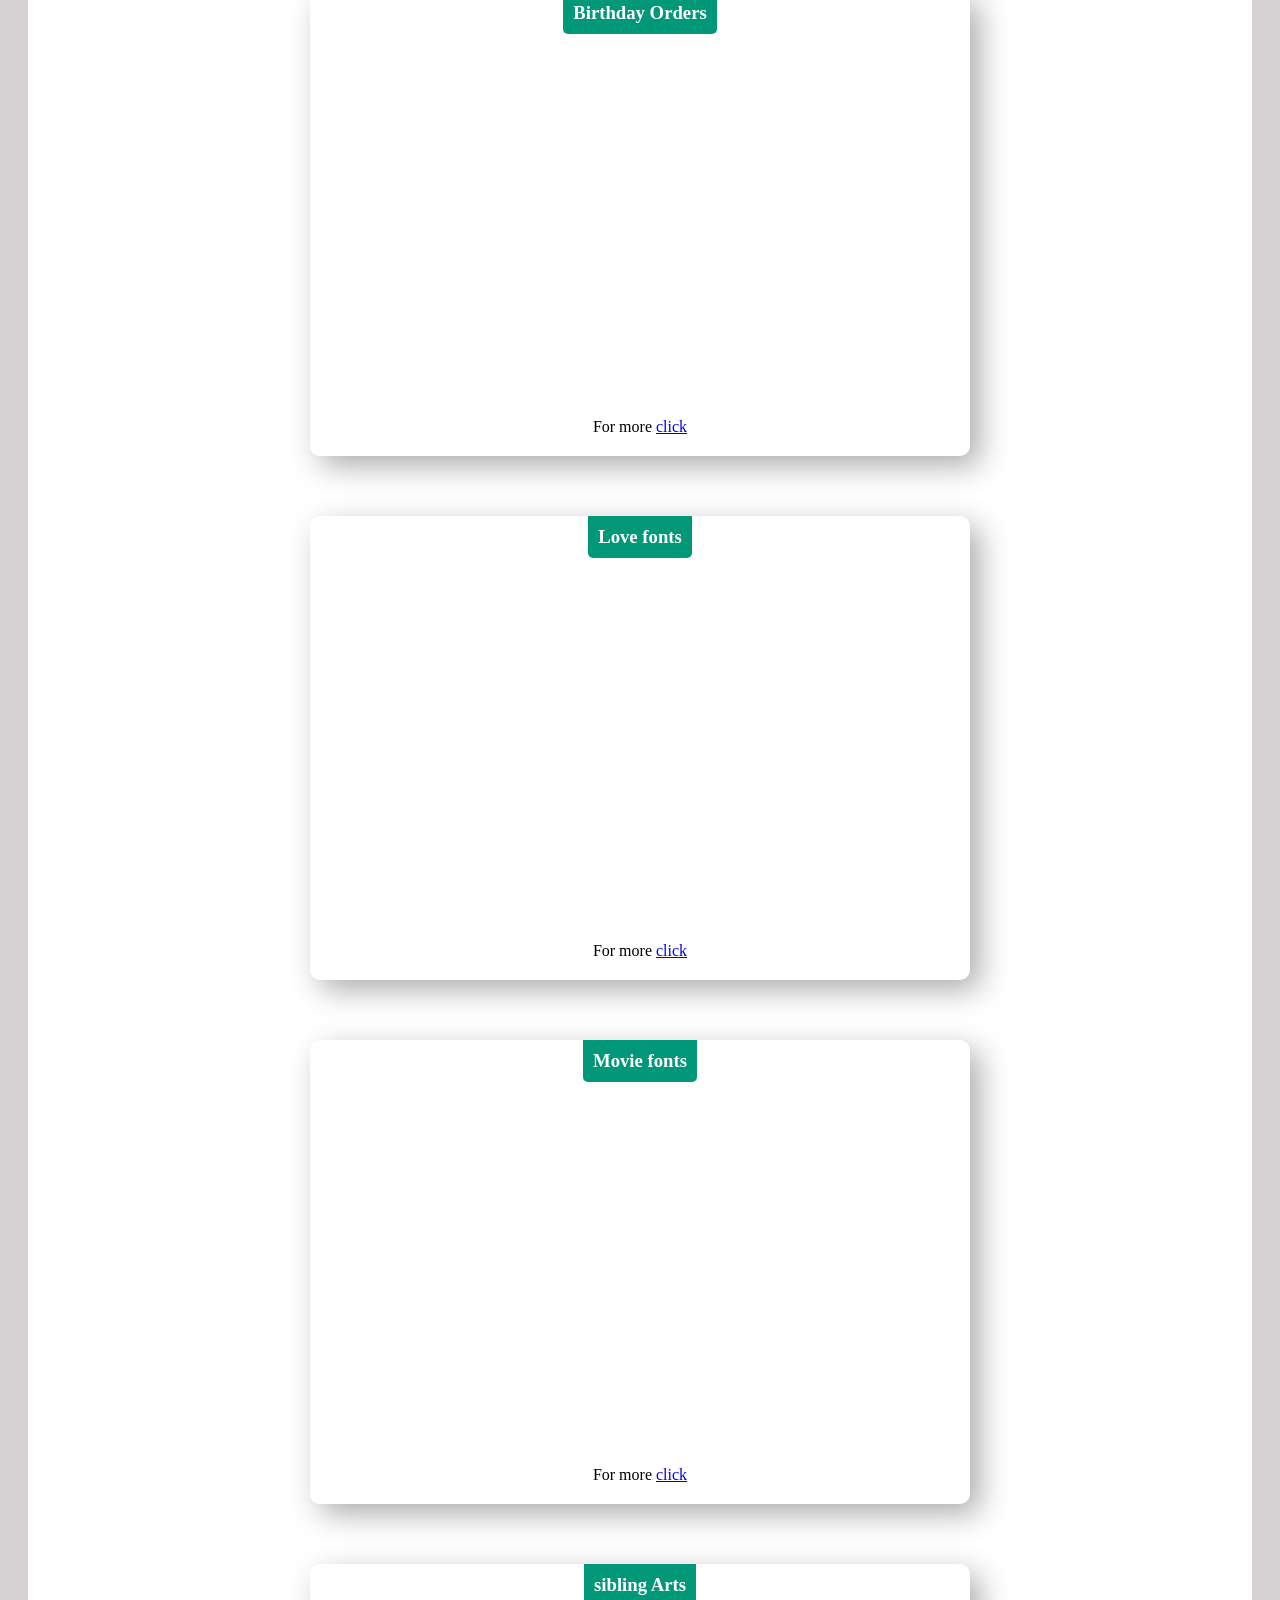
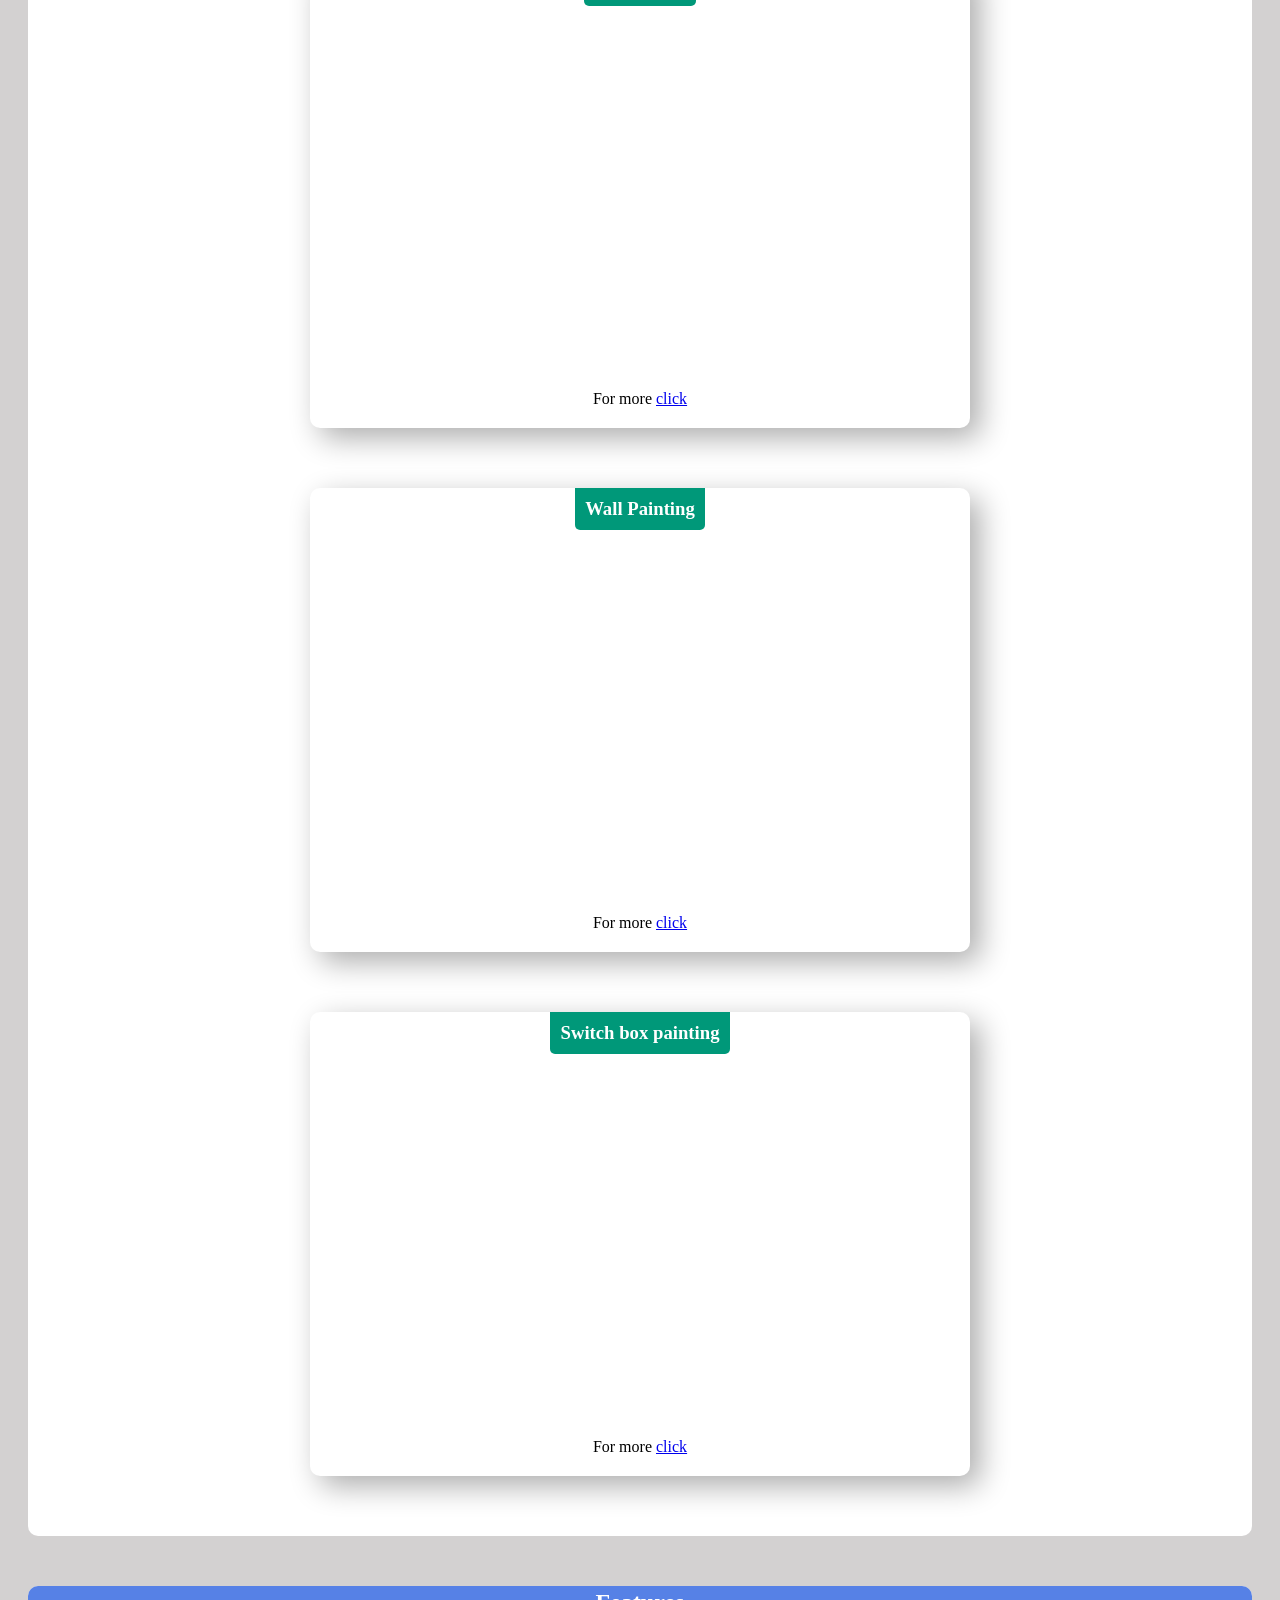
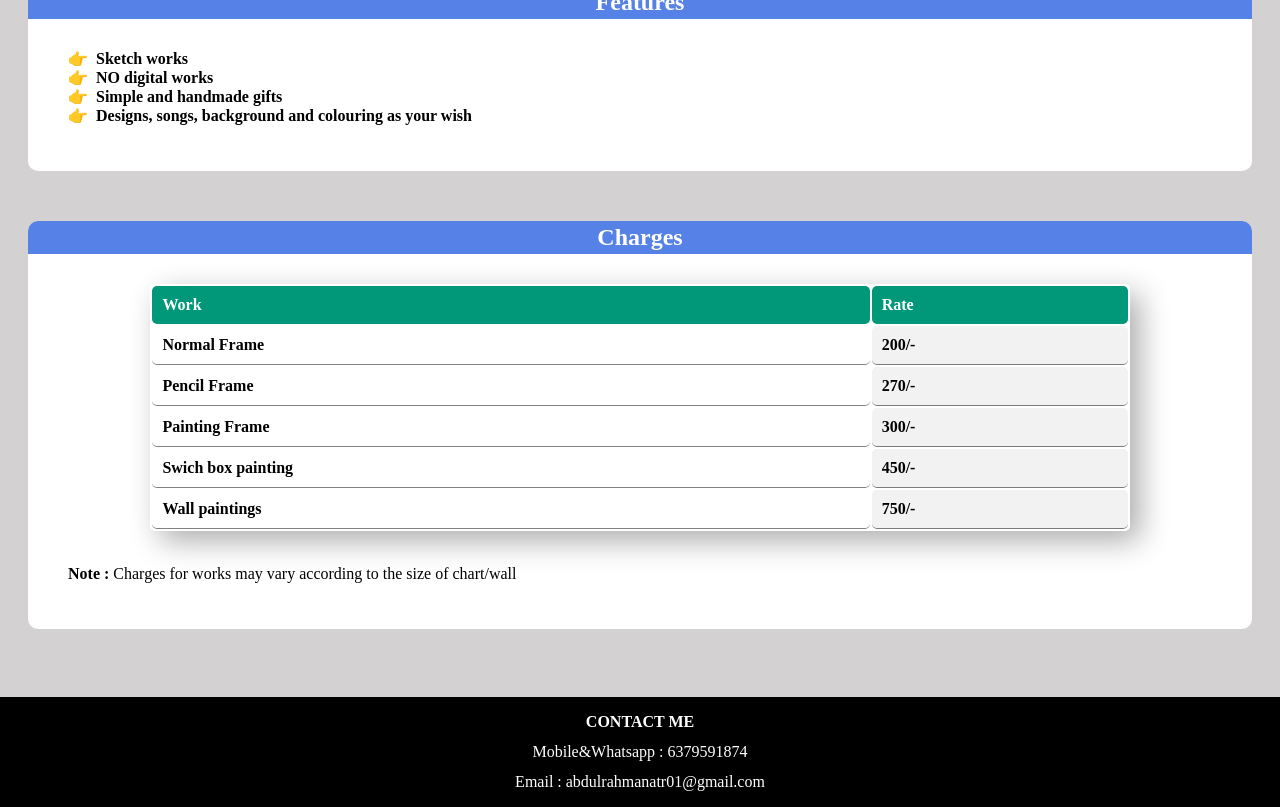
==== commit c9fc7f6a: "Update index.html" ====
--- a/index.html
+++ b/index.html
@@ -64,7 +64,7 @@
 						Hi, I am abdul in Attur, Salem which is in the state of Tamilnadu. I started drawing at my 4th standard of my schooling.
 						Before now I was doing lot of artworks just for fun, now I've started taking orders from people.
 						You can check out my finished orders in youtube and instagram, you can also check the samples I have added below.
-						If you want me to work for you, feel free to contact me. Thank You!! 
+						If you want me to work for you, feel free to contact me.Thank You!! 
 					</p>
 			</div>
 		</section>
@@ -74,12 +74,12 @@
 				<div class="item">
 					<h3>Wedding Orders</h3>
 					<iframe width="560" height="315" src="https://www.youtube.com/embed/TEjEClNSwk4" frameborder="0" allow="accelerometer; autoplay; clipboard-write; encrypted-media; gyroscope; picture-in-picture" allowfullscreen></iframe>					
-					<br><br> For more <a target="_blank" href="https://www.instagram.com/p/CDG-JOynx-p/?igshid=qeefd51ab6zi">click</a>
+					<br><br> For more <a target="_blank" href="https://www.instagram.com/p/CEmY2ebnfob/?igshid=1swp5zm9d0su4">click</a>
 				</div>
 				<div class="item">
 					<h3>Greeting</h3>
 					<iframe width="560" height="315" src="https://www.youtube.com/embed/u_AiV2zxP-Q" frameborder="0" allow="accelerometer; autoplay; clipboard-write; encrypted-media; gyroscope; picture-in-picture" allowfullscreen></iframe>	
-					<br><br> For more <a target="_blank" href="https://www.instagram.com/p/CDjY5G9DrRe/?igshid=8o8ztkn43l0j">click</a>
+					<br><br> For more <a target="_blank" href="https://www.instagram.com/p/CEmY2ebnfob/?igshid=1swp5zm9d0su4">click</a>
 				</div>
 			</div>
 			<div class="container">
@@ -97,19 +97,20 @@
 			<div class="container">
 				<div class="item">
 					<h3>Movie fonts</h3>
-					<iframe width="560" height="315" src="https://www.youtube.com/embed/qDicQcHCVjU" frameborder="0" allow="accelerometer; autoplay; clipboard-write; encrypted-media; gyroscope; picture-in-picture" allowfullscreen></iframe>					<br><br> For more <a target="_blank" href="https://www.instagram.com/p/CClalpVn9il/?igshid=jb5ud2t0z93p">click</a>
+					<iframe width="560" height="315" src="https://www.youtube.com/embed/qDicQcHCVjU" frameborder="0" allow="accelerometer; autoplay; clipboard-write; encrypted-media; gyroscope; picture-in-picture" allowfullscreen></iframe>					<br><br> For more <a target="_blank" href="https://www.instagram.com/p/CCi2D6Wnnv6/?igshid=6vksrb2ubz48">click</a>
 				</div>
 				<div class="item">
-					<h3>siblings Arts</h3>
+					<h3>sibling Arts</h3>
 					<iframe width="560" height="315" src="https://www.youtube.com/embed/uxFQX-EGIeE" frameborder="0" allow="accelerometer; autoplay; clipboard-write; encrypted-media; gyroscope; picture-in-picture" allowfullscreen></iframe>					
-					<br><br> For more <a target="_blank" href="https://www.instagram.com/p/CCYjcLVn2Aq/?igshid=d79hvu4kycus">click</a>
+					<br><br> For more <a target="_blank" href="https://www.instagram.com/p/CDY-FQ7nJK_/?igshid=9a664v1s5i1m">click</a>
 
 				</div>
 			</div>
 			<div class="container">
 				<div class="item">
 					<h3>Wall Painting</h3>
-<iframe width="560" height="315" src="https://www.youtube.com/embed/EMBEqi4ErgQ" frameborder="0" allow="accelerometer; autoplay; clipboard-write; encrypted-media; gyroscope; picture-in-picture" allowfullscreen></iframe>					<br><br> For more <a target="_blank" href="https://www.instagram.com/p/CCQ1XK9nZ7g/?igshid=4q8b9bzg35si">click</a>
+					<iframe width="560" height="315" src="https://www.youtube.com/embed/yvg9wwJkZjc" frameborder="0" allow="accelerometer; autoplay; clipboard-write; encrypted-media; gyroscope; picture-in-picture" allowfullscreen></iframe>					
+					<br><br> For more <a target="_blank" href="https://www.instagram.com/p/CCQ1XK9nZ7g/?igshid=4q8b9bzg35si">click</a>
 				</div>
 				<div class="item">
 					<h3>Switch box painting</h3>
@@ -160,6 +161,10 @@
 					</tr>	
 				</tbody>
 			</table>
+			<br>
+			<div style="padding-left: 40px;">
+				<p><b>Note : </b>Charges for works may vary according to the size of chart/wall</p>
+			</div>
 		</section>
 	</main>
 	
--- a/style.css
+++ b/style.css
@@ -36,8 +36,9 @@
     color:white;
 }
 .but{
-    padding: 15px 30px 0px 30px;
+    padding: 8px 30px 10px 30px;
     border-radius: 2px;
+    height:15px;
 }
 
 .bc{
@@ -45,7 +46,8 @@
 }
 .buttons{
     display: flex;
-    justify-content: top;
+    justify-content:center;
+    align-content: center;
     padding:30px;
     flex-wrap: wrap;
 }
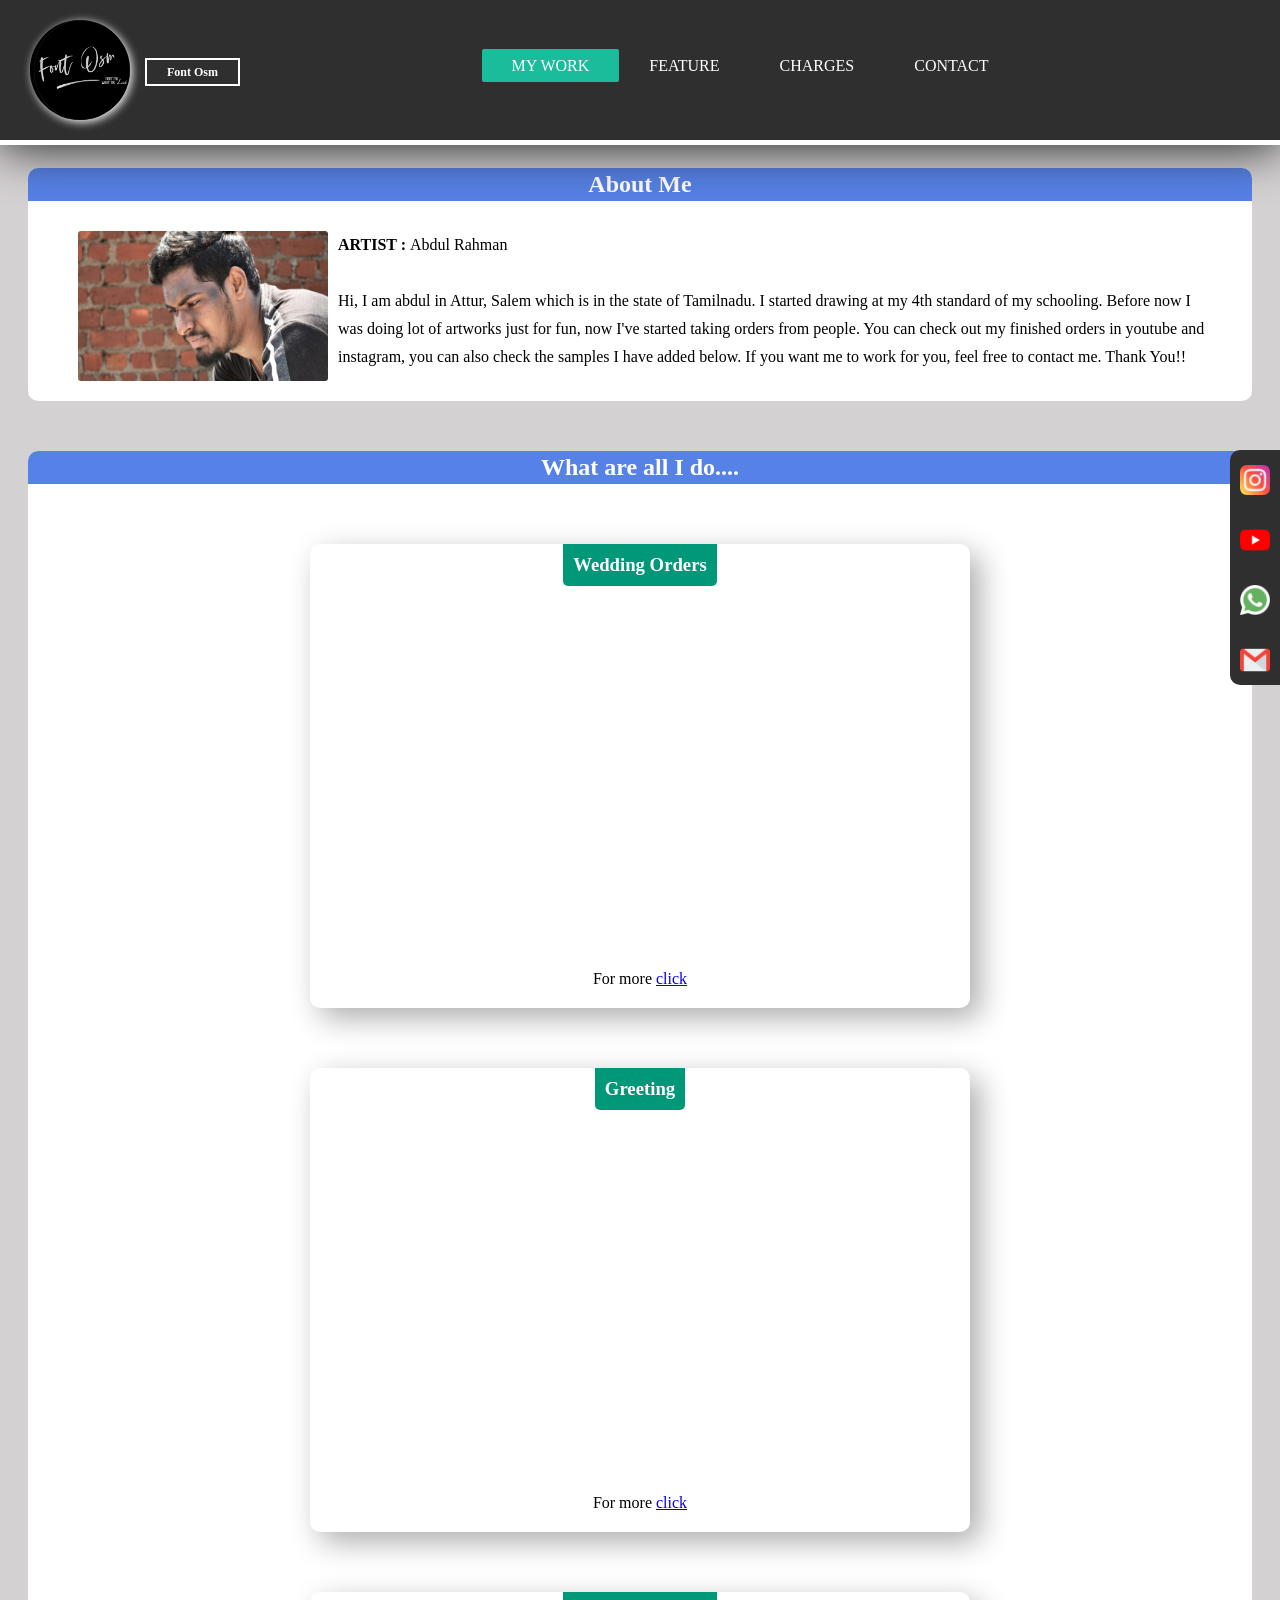
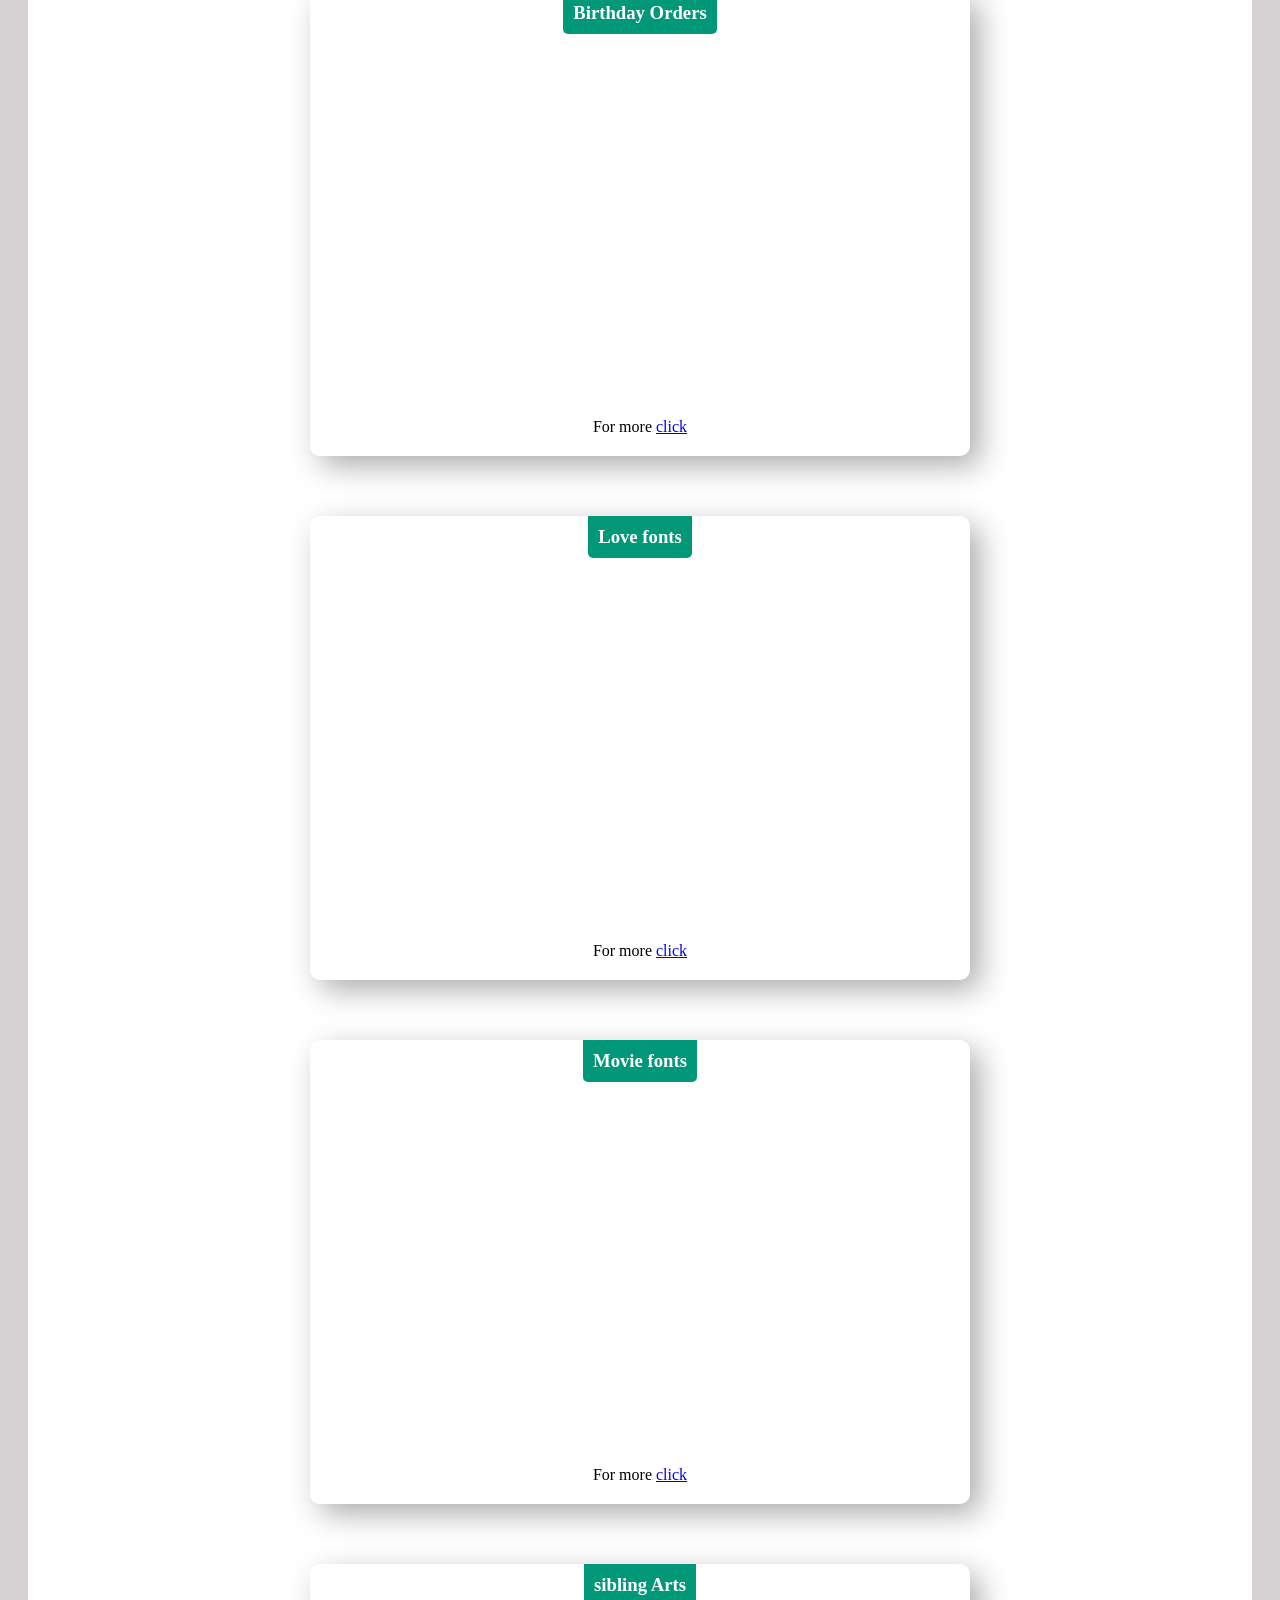
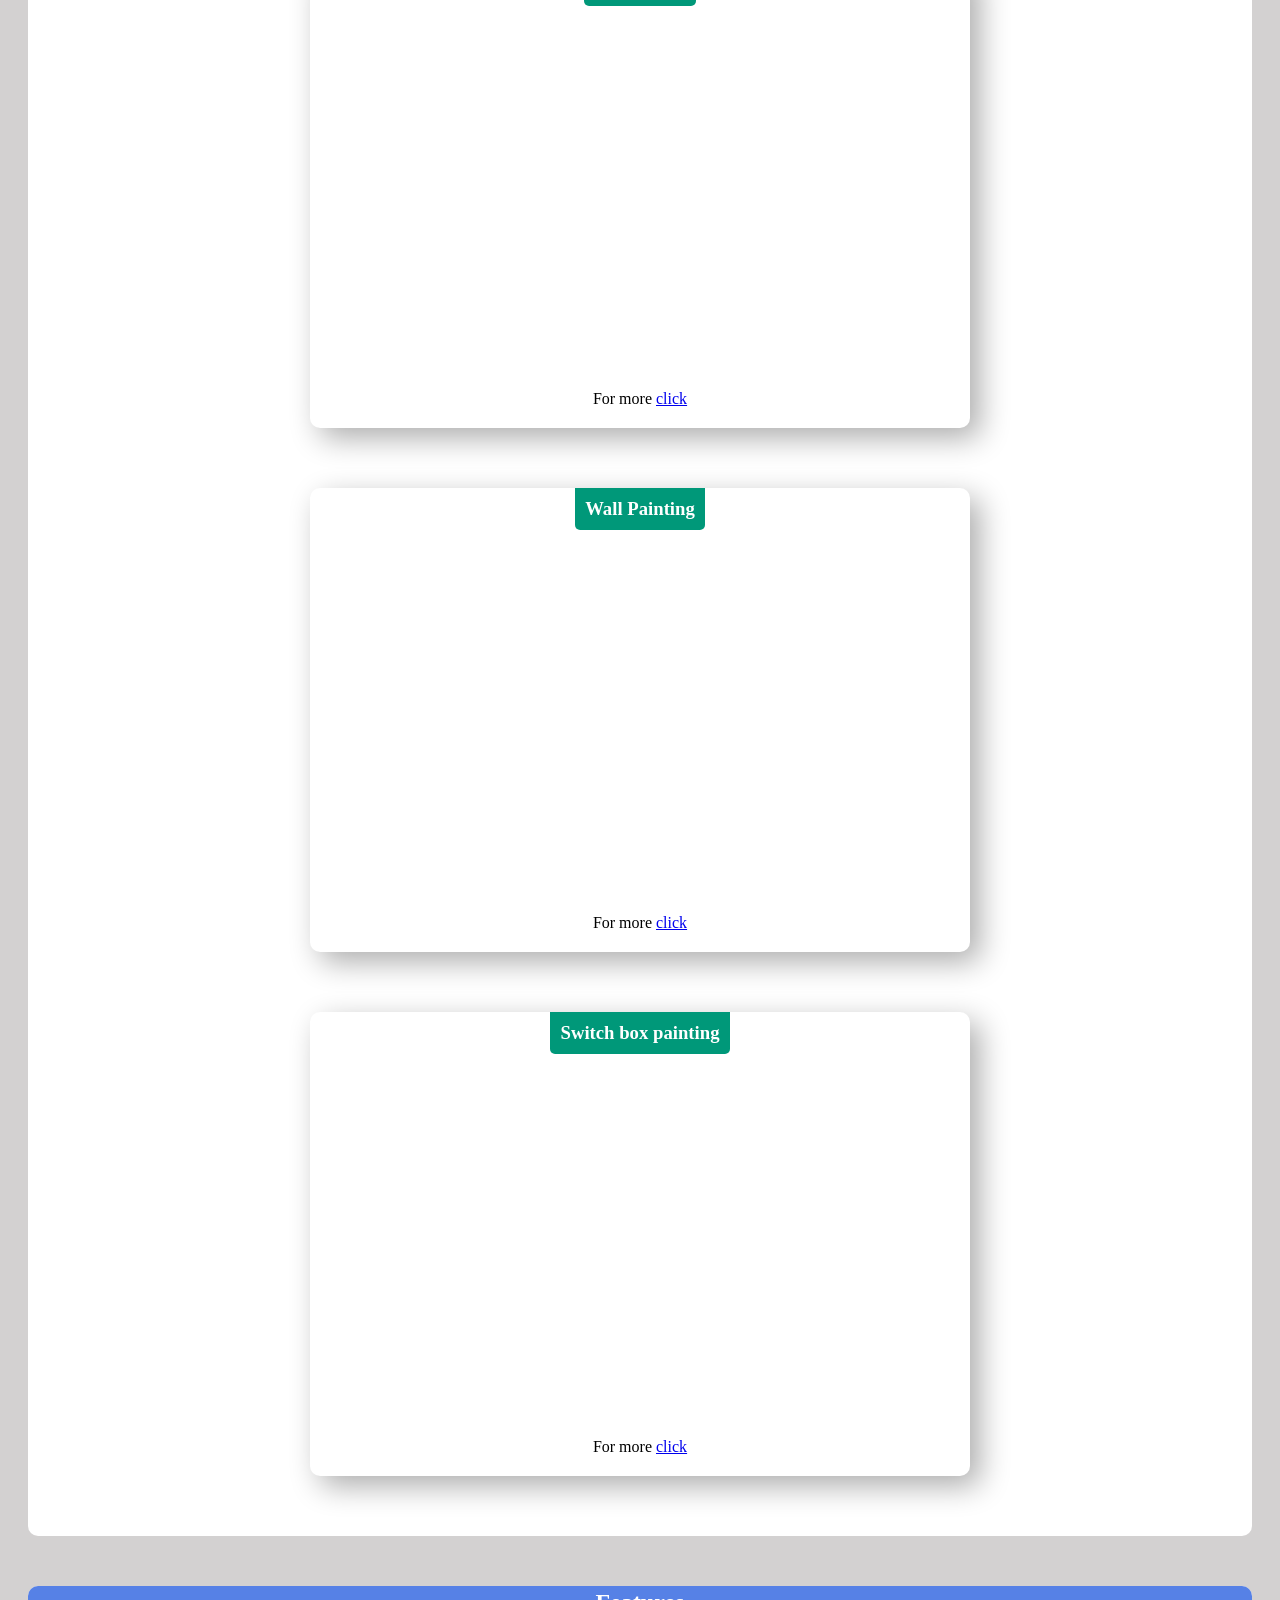
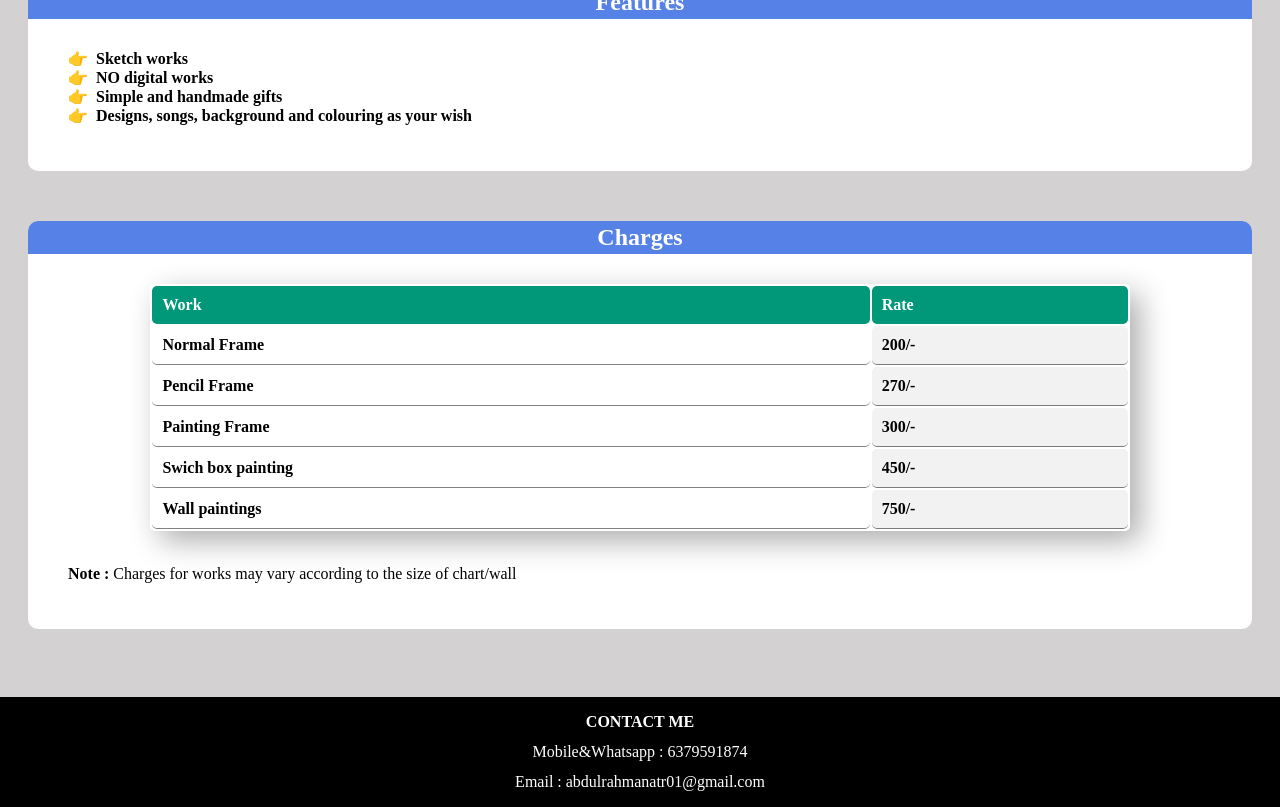
==== commit 97ed5355: "Update index.html" ====
--- a/index.html
+++ b/index.html
@@ -61,10 +61,10 @@
 					<img src="abdul (2).jpg" alt="Artist Photo">
 					<p>
 						<b>ARTIST : </b>Abdul Rahman <br><br>
-						Hi, I am abdul in Attur, Salem which is in the state of Tamilnadu. I started drawing at my 4th standard of my schooling.
-						Before now I was doing lot of artworks just for fun, now I've started taking orders from people.
-						You can check out my finished orders in youtube and instagram, you can also check the samples I have added below.
-						If you want me to work for you, feel free to contact me.Thank You!! 
+						Hi, I am abdul in Attur, Salem which is in the state of Tamilnadu. I started drawing at my 4th standard of my schooling. 
+						Before now I was doing lot of artworks just for fun, now I've started taking orders from people. 
+						You can check out my finished orders in youtube and instagram, you can also check the samples I have added below. 
+						If you want me to work for you, feel free to contact me. Thank You!! 
 					</p>
 			</div>
 		</section>
@@ -74,12 +74,12 @@
 				<div class="item">
 					<h3>Wedding Orders</h3>
 					<iframe width="560" height="315" src="https://www.youtube.com/embed/TEjEClNSwk4" frameborder="0" allow="accelerometer; autoplay; clipboard-write; encrypted-media; gyroscope; picture-in-picture" allowfullscreen></iframe>					
-					<br><br> For more <a target="_blank" href="https://www.instagram.com/p/CEmY2ebnfob/?igshid=1swp5zm9d0su4">click</a>
+					<br><br> For more <a target="_blank" href="https://www.instagram.com/p/CDG-JOynx-p/?igshid=qeefd51ab6zi">click</a>
 				</div>
 				<div class="item">
 					<h3>Greeting</h3>
 					<iframe width="560" height="315" src="https://www.youtube.com/embed/u_AiV2zxP-Q" frameborder="0" allow="accelerometer; autoplay; clipboard-write; encrypted-media; gyroscope; picture-in-picture" allowfullscreen></iframe>	
-					<br><br> For more <a target="_blank" href="https://www.instagram.com/p/CEmY2ebnfob/?igshid=1swp5zm9d0su4">click</a>
+					<br><br> For more <a target="_blank" href="https://www.instagram.com/p/CDjY5G9DrRe/?igshid=8o8ztkn43l0j">click</a>
 				</div>
 			</div>
 			<div class="container">
@@ -97,19 +97,20 @@
 			<div class="container">
 				<div class="item">
 					<h3>Movie fonts</h3>
-					<iframe width="560" height="315" src="https://www.youtube.com/embed/qDicQcHCVjU" frameborder="0" allow="accelerometer; autoplay; clipboard-write; encrypted-media; gyroscope; picture-in-picture" allowfullscreen></iframe>					<br><br> For more <a target="_blank" href="https://www.instagram.com/p/CCi2D6Wnnv6/?igshid=6vksrb2ubz48">click</a>
+					<iframe width="560" height="315" src="https://www.youtube.com/embed/qDicQcHCVjU" frameborder="0" allow="accelerometer; autoplay; clipboard-write; encrypted-media; gyroscope; picture-in-picture" allowfullscreen></iframe>					
+					<br><br> For more <a target="_blank" href="https://www.instagram.com/p/CClalpVn9il/?igshid=jb5ud2t0z93p">click</a>
 				</div>
 				<div class="item">
 					<h3>sibling Arts</h3>
 					<iframe width="560" height="315" src="https://www.youtube.com/embed/uxFQX-EGIeE" frameborder="0" allow="accelerometer; autoplay; clipboard-write; encrypted-media; gyroscope; picture-in-picture" allowfullscreen></iframe>					
-					<br><br> For more <a target="_blank" href="https://www.instagram.com/p/CDY-FQ7nJK_/?igshid=9a664v1s5i1m">click</a>
+					<br><br> For more <a target="_blank" href="https://www.instagram.com/p/CCYjcLVn2Aq/?igshid=d79hvu4kycus">click</a>
 
 				</div>
 			</div>
 			<div class="container">
 				<div class="item">
 					<h3>Wall Painting</h3>
-					<iframe width="560" height="315" src="https://www.youtube.com/embed/yvg9wwJkZjc" frameborder="0" allow="accelerometer; autoplay; clipboard-write; encrypted-media; gyroscope; picture-in-picture" allowfullscreen></iframe>					
+					<iframe width="560" height="315" src="https://www.youtube.com/embed/EMBEqi4ErgQ" frameborder="0" allow="accelerometer; autoplay; clipboard-write; encrypted-media; gyroscope; picture-in-picture" allowfullscreen></iframe>					
 					<br><br> For more <a target="_blank" href="https://www.instagram.com/p/CCQ1XK9nZ7g/?igshid=4q8b9bzg35si">click</a>
 				</div>
 				<div class="item">
--- a/style.css
+++ b/style.css
@@ -9,7 +9,7 @@
 header{
     background-color : rgb(47, 47, 48);
     position:fixed;
-    padding:0 20px 10px;
+    padding:10px 20px 20px;
     z-index: 1;
     top: 0;
     left: 0;
@@ -50,12 +50,15 @@
     align-content: center;
     padding:30px;
     flex-wrap: wrap;
+    flex-grow:2;
 }
 #logo{
     display: inline-block;
     width: 100px;
     height: 100px;
     border-radius: 100px;
+    margin-right: 15px;
+    box-shadow: 2px 2px 10px white
 }
 .logo{
     text-align:center;
